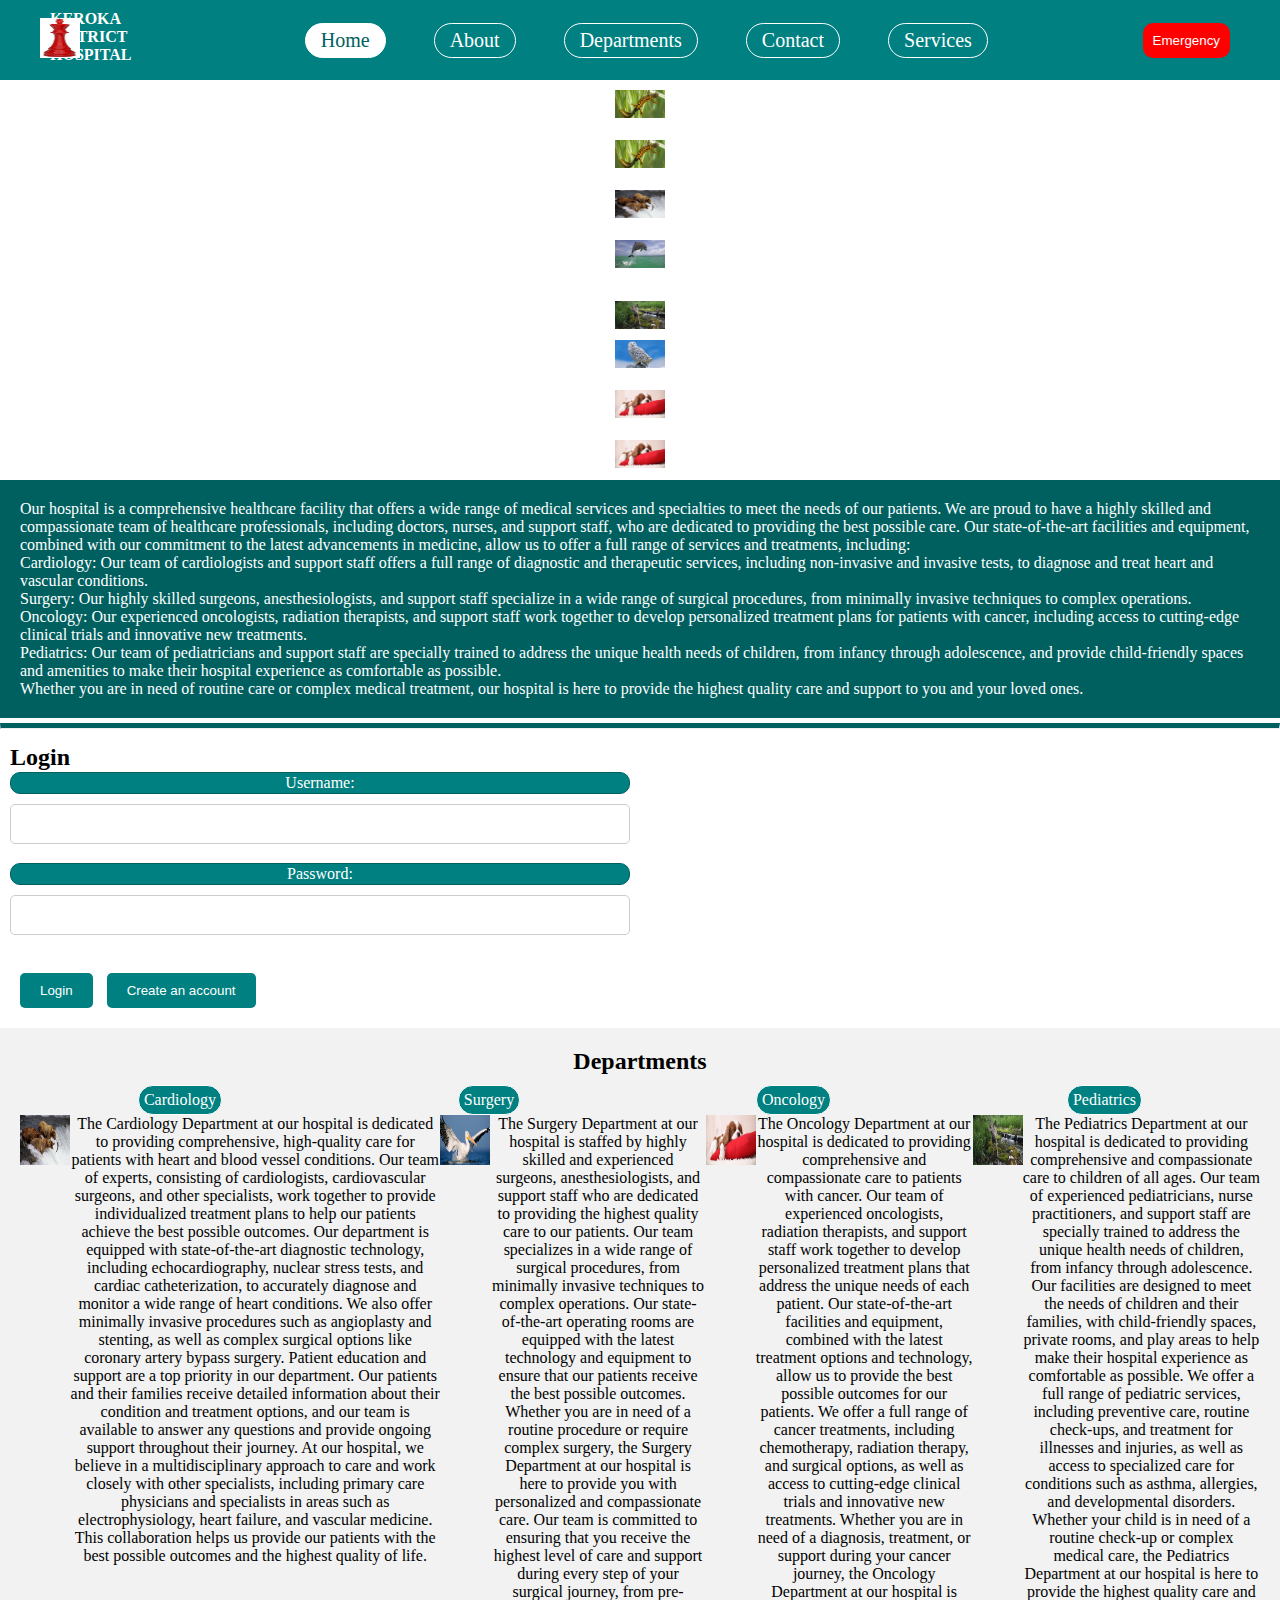
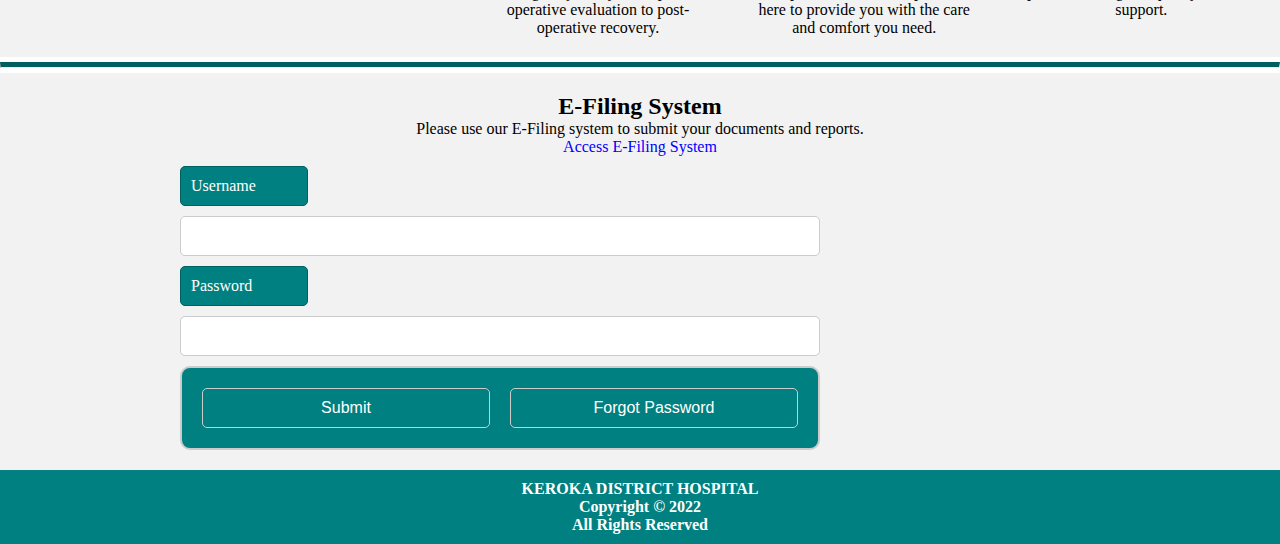
==== index.html @ ffc9dc05 "NAV CHANGES" ====
<!DOCTYPE html>
<html>
<head>
  <meta charset="utf-8">
  <link rel="preconnect" href="https://fonts.googleapis.com">
<link rel="preconnect" href="https://fonts.gstatic.com" crossorigin>
<link href="https://fonts.googleapis.com/css2?family=Josefin+Sans&display=swap" rel="stylesheet">
  
<style>
  @import url('https://fonts.googleapis.com/css2?family=Josefin+Sans&display=swap');
  </style>
  <title>keroka district hospital</title>
  <link rel="stylesheet" href="index.css">
</head>
<body>
  <header class="header">
  <div class="logo"><h1>KEROKA DISTRICT HOSPITAL</h1>
    <img class="logo" src="./images/logo.jpeg" alt="kdh logo">
  </div>
  <nav class="nav">
    <div class="hamburger">
      <div class="line"></div>
      <div class="line"></div>
      <div class="line"></div>
    </div>
    <div class="nav-bar">
      <ul >
        <li>
          <a href="#" class="active">Home</a>
        </li>
        <li>
          <a href="#">About</a></li>
        <li>
          <a href="#">Departments</a></li>
        <li>
          <a href="#">Contact</a></li>
        <li>
          <a href="#">Services</a></li>
        </ul>
    </div>
  </nav>
  <a class="emergency" href="#" ><button type="submit" >Emergency</button></a>
  </header>
  <section class="description">
    <div class="images">
      <li id="image1"><img src="./images/Animal Picture 15.jpg" alt="">
      </li>
      <li id="image2"><img src="./images/Animal Picture 15.jpg" alt="">
      <li id="image3"><img src="./images/Animal Picture 9.jpg" alt=""></li>
            
      <li id="image4"><img src="./images/Animal Picture 10.jpg" alt="">
      </li>
      <li id="image5"><img src="">
      <img src="./images/Animal Picture 11.jpg" alt="">
      </li>
      <li id="image6">      
      <img src="./images/Animal Picture 12.jpg" alt="">
     </li>
      <li id="image7">      
      <img src="./images/Animal Picture 13.jpg" alt="">
      </li>
      <li id="image8">
      <img src="./images/Animal Picture 13.jpg" alt=""></li>
    </div>
    <p class="des">
      Our hospital is a comprehensive healthcare facility that offers a wide range of medical services and specialties to meet the needs of our patients. We are proud to have a highly skilled and compassionate team of healthcare professionals, including doctors, nurses, and support staff, who are dedicated to providing the best possible care. Our state-of-the-art facilities and equipment, combined with our commitment to the latest advancements in medicine, allow us to offer a full range of services and treatments, including:<br>

      Cardiology: Our team of cardiologists and support staff offers a full range of diagnostic and therapeutic services, including non-invasive and invasive tests, to diagnose and treat heart and vascular conditions. <br>
      Surgery: Our highly skilled surgeons, anesthesiologists, and support staff specialize in a wide range of surgical procedures, from minimally invasive techniques to complex operations. <br>
      Oncology: Our experienced oncologists, radiation therapists, and support staff work together to develop personalized treatment plans for patients with cancer, including access to cutting-edge clinical trials and innovative new treatments. <br>
      Pediatrics: Our team of pediatricians and support staff are specially trained to address the unique health needs of children, from infancy through adolescence, and provide child-friendly spaces and amenities to make their hospital experience as comfortable as possible. <br>
      Whether you are in need of routine care or complex medical treatment, our hospital is here to provide the highest quality care and support to you and your loved ones.    </p>
  </section>
  <hr>
  
  <section class="login-section">
  
    <h2>Login</h2>
    <form>
      <label for="username">Username:</label>
      <input type="text" id="username" name="username">
      <br>
      <label for="password">Password:</label>
      <input type="password" id="password" name="password">
      <br>
      <input type="submit" value="Login">
    
      <button type="submit">Create an account</button> 
      <div>
        <label for="name">First Name:</label>
        <input type="text" id="Nm" name="First Name">
        <br>
        <label for="name">Last Name:</label>
        <input type="text" id="Name" name="Last Name">
        <br>
        <label for="Phone_Number">Phone Number:</label>
        <input type="number" id="" name="Phone Number">
        <br>
        <label for="email">Email:</label>
        <input type="email" id="email" name="email">
        <br>
        <label for="create_password">Password:</label>
        <input type="password" id="create-password" name="create-password">
        <br>
        <label for="confirm-password">Confirm Password:</label>
        <input type="password" id="confirm-password" name="confirm-password">
        <br>
        <input type="submit" value="Create Account">
      </div>
        </form>
  </section>
  <section class="department-section">
    <h2>Departments</h2>
    <nav class="departments">
      <a href="#">Cardiology</a>
      <a href="#">Surgery</a>
      <a href="#">Oncology</a>
      <a href="#">Pediatrics</a>
    </nav>
    <div class="des-work">
      <div class="Cardiology" id="Cardiology">
        <img src="images/Animal Picture 9.jpg" alt="">
        <p>The Cardiology Department at our hospital is dedicated to providing comprehensive, high-quality care for patients with heart and blood vessel conditions. Our team of experts, consisting of cardiologists, cardiovascular surgeons, and other specialists, work together to provide individualized treatment plans to help our patients achieve the best possible outcomes.

          Our department is equipped with state-of-the-art diagnostic technology, including echocardiography, nuclear stress tests, and cardiac catheterization, to accurately diagnose and monitor a wide range of heart conditions. We also offer minimally invasive procedures such as angioplasty and stenting, as well as complex surgical options like coronary artery bypass surgery.
          
          Patient education and support are a top priority in our department. Our patients and their families receive detailed information about their condition and treatment options, and our team is available to answer any questions and provide ongoing support throughout their journey.
          
          At our hospital, we believe in a multidisciplinary approach to care and work closely with other specialists, including primary care physicians and specialists in areas such as electrophysiology, heart failure, and vascular medicine. This collaboration helps us provide our patients with the best possible outcomes and the highest quality of life.</p>
      </div>
      
      <div class="Surgery" id="Surgery">
        <img src="images/Animal Picture 7.jpg" alt="">
        <p>The Surgery Department at our hospital is staffed by highly skilled and experienced surgeons, anesthesiologists, and support staff who are dedicated to providing the highest quality care to our patients. Our team specializes in a wide range of surgical procedures, from minimally invasive techniques to complex operations. Our state-of-the-art operating rooms are equipped with the latest technology and equipment to ensure that our patients receive the best possible outcomes. Whether you are in need of a routine procedure or require complex surgery, the Surgery Department at our hospital is here to provide you with personalized and compassionate care. Our team is committed to ensuring that you receive the highest level of care and support during every step of your surgical journey, from pre-operative evaluation to post-operative recovery.</p>
      </div>
      <div class="Oncology" id="Oncology">
        <img src="images/Animal Picture 13.jpg" alt="">
        <p>The Oncology Department at our hospital is dedicated to providing comprehensive and compassionate care to patients with cancer. Our team of experienced oncologists, radiation therapists, and support staff work together to develop personalized treatment plans that address the unique needs of each patient. Our state-of-the-art facilities and equipment, combined with the latest treatment options and technology, allow us to provide the best possible outcomes for our patients. We offer a full range of cancer treatments, including chemotherapy, radiation therapy, and surgical options, as well as access to cutting-edge clinical trials and innovative new treatments. Whether you are in need of a diagnosis, treatment, or support during your cancer journey, the Oncology Department at our hospital is here to provide you with the care and comfort you need.</p>
      </div>
      <div class="Pediatrics" id="Pediatrics">
        <img src="images/Animal Picture 11.jpg" alt="">
        <p>The Pediatrics Department at our hospital is dedicated to providing comprehensive and compassionate care to children of all ages. Our team of experienced pediatricians, nurse practitioners, and support staff are specially trained to address the unique health needs of children, from infancy through adolescence. Our facilities are designed to meet the needs of children and their families, with child-friendly spaces, private rooms, and play areas to help make their hospital experience as comfortable as possible. We offer a full range of pediatric services, including preventive care, routine check-ups, and treatment for illnesses and injuries, as well as access to specialized care for conditions such as asthma, allergies, and developmental disorders. Whether your child is in need of a routine check-up or complex medical care, the Pediatrics Department at our hospital is here to provide the highest quality care and support.</p>
      </div>
    </div>
  </section>
  <hr>
  <section class="efiling-section">
    <h2>E-Filing System</h2>
    <p>Please use our E-Filing system to submit your documents and reports.</p>
    <a href="#">Access E-Filing System</a>
    <div class="form-e-sys">
      <form action="login">
        <label for="username">Username</label>
        <input type="text" id="username" name="Username">
        <label for="Password">Password</label>
        <input type="Password" id="pass" name="password">
        <div class="btn">
          <input type="Submit" value="Submit">
          <input type="submit" value="Forgot Password">
        </div>
       </form>
    </div>
  </section>
  <footer>
    <p>KEROKA DISTRICT HOSPITAL <br> Copyright © 2022 <br> All Rights Reserved</p>
  </footer>
  <script src="index.js"></script>
</body>
</html>
---- index.css ----
*{
  margin: 0;
  padding: 0;
  box-sizing: border-box;
  list-style: none;
}
/* Global styles */
body {
  /* font-family: 'Josefin Sans', sans-serif; */
    margin: 0;
    padding: 0;
    box-sizing: border-box;
  }
  
  /* Header styles */
  .header {
    background-color: #008080;
    color: white;
    padding: 5px;
    display: flex;
    justify-content: space-between;
    align-items: center;
    width: 100%;
    height:80px;
    padding:0 100px;
  }
  .logo{
    height: 100px;
    width: 100px;
    align-items: left;
    display: flex;
    /* flex-direction: column; */
  }
  .logo img{
    position: absolute;
    top: 2vh; left: 40px;
    width: 40px;
    height: 40px;
  }

  .logo h1{
    /* font-family: Georgia, 'Times New Roman', Times, serif; */
    text-align: left;
    align-items: left;
    width: auto;
    font-size: medium;
    font-weight: bold;
    margin-top: 20px;
    position: inherit;
  }
  @media only screen and (max-width:900px){
    .logo h1{
      display: none;
    }}

  .hamburger{
    display: none;
  }
  
  /* Navigation styles */
  .nav-bar {
    background-color: #008080;
    display: flex;
    color: white;
    display: inline-block;
    justify-content:space-between;
    padding: 5px;
    width: auto;
  }
.nav-bar ul{
    list-style-type:none;
    display: inline-block;
    padding: 5px 15px;
    margin: 0 2px;
  }
  .nav-bar ul li{
    display: flex;
    list-style-type:none;
    display: inline-block;
    padding: 10px 20px;
  }
  
  .nav-bar ul li a{
    display: block;
    color: #fff;
    font-size: 20px;
    border-radius: 20px;
    padding: 5px 15px;
    transition: 0.2s;
    margin: 0 2px;
    text-decoration: none;
    border: 1px solid white;   
  }
 
 .nav-bar ul li a:hover{
  background-color: #006060;
  color: #fff;
  transform: scale(1.2);
  transition: 0.2s;
 }
 .nav-bar ul li a.active{
  color: #006060;
  background: #fff;
 }

  @media only screen and (max-width:1320px){
    .header{
      padding: 0 50px;
    }}
  @media only screen and (max-width:1100px){
    .header{
      padding: 0 30px;
    }}
  @media screen and (max-width:500px){
    .nav-bar ul{
      display: none;
    }
  .hamburger{
    display: block;
  }
}

  @media only screen and (max-width:900px){
    .hamburger{
      display: block;
    cursor: pointer;
  } 
    .hamburger .line{
      width: 30px;
      height: 3px;
      background-color: #fff;
      margin: 6px 0;
    }
    .nav-bar ul li{
      list-style-type:none;
      display: none;
      padding: 10px 20px;
    }
    .nav-bar{
      height: 100px;
      position: absolute;
      top: 80px;
      left: 0;
      right: 0;
      background:#006060 ;
      transition: 0.2s;
      width: 100vw;
    }
    .nav-bar ul{
      display: block;
      width: fit-content;
      margin: 30px auto 0 auto;
    }
  }
  
  .emergency button{
    background-color: red;
    border: none;
    color: #fff;
    border-radius: 10px;
    padding: 10px;
  }
  .emergency button:hover{
    transform: scale(1.3);
    cursor: pointer;
    text-transform: uppercase;
    font-family: Georgia, 'Times New Roman', Times, serif;
    font-weight: bold;
    margin-right: 10px;
    }
    .images li{
      display: grid;
      grid-template-columns: repeat(3,1 fr);
      /* display: flex; */
      justify-content: center;
      flex-direction: column;
      /* margin: 5px; */
      height: 50px;
      /* background-color: black; */
    }
        
    #image1 {
      width: 50px;
      height: 50px;
      /* float: left; */
      /* background-color: blue; */
    }
    
    #image2 {
      width: 50px;
      height: 50px;
      /* float: left;
      background-color: red; */
    }
    
    #image3 {
      width: 50px;
      height: 50px;
      /* float: left; */
      /* background-color: purple; */
    }
    
    #image4 {
      width: 50px;
      height: 50px;
      /* float: left; */
      /* background-color: green; */
    }
    
    #image5 {
      width: 50px;
      /* float: left; */
      /* background-color: red; */
      height: 50px;
    }
    #image6 {
      width: 50px;
      /* float: left; */
      /* background-color: red; */
      height: 50px;
    }
    #image7 {
      width: 50px;
      /* float: left; */
      /* background-color: red; */
      height: 50px;
    }
    #image8 {
      width: 50px;
      /* float: left; */
      /* background-color: red; */
      height: 50px;
    }

    .images img{
      width: 90%;
      /* align-items: flex; */
      /* flex-direction: row; */
      max-width: 20vw;
      max-height: 20vh;      
    }
    /* @media 
  (-webkit-min-device-pixel-ratio: 2), 
  (min-resolution: 192dpi) { 
  .img {
    background-image: url(examples/images/image-768.jpg);
  } */
  .description .images{
    display: grid;
    grid-template-rows: repeat 3,1 fr;
    background-size: cover;
    justify-content: center;
    flex-direction: row;
  } 
  .description img{
    display: grid;
    margin-top: 10px;
    width: 100%;
    align-items: flex;
    flex-direction: row;
    max-width: 20vw;
    max-height: 20vh;
    gap: 10px;
  }
.description .des{
    /* font-family:Georgia, 'Times New Roman', Times, serif; */
    padding: 20px;
    margin: 0;
    background-color: #006060;
    color: white;
    text-align: left;
  }
  
  /* Login section styles */
  .login-section{
    display: block;
    align-items: center;
    padding: 10px;
    width: 50%;
    background-origin: padding-box;
    /*background-color: #008080;*/
  }

  form h2 {
  margin-top: 20px;
  text-align: center;
}

form label {
  text-align: center;
  display: block;
  margin-top: 1px;
  border: 1px solid #006060;
  border-radius: 10px;
  padding: 1px;
  background-color: #008080;
  color: #fff;
}

form input[type="text"],
form input[type="email"],
form input[type="password"] {
  display: flex;
  width: 100%;
  padding: 10px;
  margin-top: 10px;
  font-size: 16px;
  border-radius: 5px;
  border: 1px solid #ccc;
}

form input[type="submit"] {
  background-color: #008080;
  color: white;
  padding: 10px 20px;
  border: none;
  border-radius: 5px;
  cursor: pointer;
  margin: 10px;
  margin-top: 20px;
}
form button{
  background-color: #008080;
  color: white;
  padding: 10px 20px;
  border: none;
  border-radius: 5px;
  cursor: pointer;
  margin-top: 20px;
}
form button:hover{
  color: white;
  background-color: #006060;
}
form div{
  display: none ;
}
form input[type="submit"]:hover {
  background-color: #006060;
}

 hr {
  margin: 5px 0;
  border-top: 5px solid #006060
}
/* Department section styles */
  .department-section {
    background-color: #f2f2f2;
    padding: 20px;
    text-align: center;
  }
  
  .department-section h2 {
    font-family: Georgia, 'Times New Roman', Times, serif;
    margin-bottom: 10px;
  }
  
  .department-section nav {
    display: flex;
    justify-content: space-around;
  }
  
  .department-section nav a {
    border: 1px solid white;
    border-radius: 20px;
    color: white;
    text-decoration: none;
    padding: 5px;
    background-color: #008080;
  }
  .department-section nav a:hover{
    color:white;
    background-color: rgba(0,8, 8, 0.6);
  }
  .department-section div {
    display: flex;
    justify-content: space-around;
    font-family: Georgia, 'Times New Roman', Times, serif;

  }
  .department-section div img{
    display: flex;
    justify-content: space-around;
    width: 50px;
    height: 50px;
    }
  
  /* E-Filing section styles */
  .efiling-section {
    background-color: #f2f2f2;
    padding: 20px;
    text-align: center;
    font-family: Georgia, 'Times New Roman', Times, serif;
  }
  
  .efiling-section a {
    color: blue;
    text-decoration: none;
  }
  .efiling-section .form-e-sys{
    align-items: center;
    width: 50vw;
    padding: 0;
    margin-left: 10em;
  }

.efiling-section .form-e-sys input{
  display: flex;
  width: 100%;
  padding: 10px;
  margin-top: 10px;
  font-size: 16px;
  border-radius: 5px;
  border: 1px solid #ccc;
}
.efiling-section .form-e-sys .btn{
  display: flex;
  width: 100%;
  padding: 10px;
  margin-top: 10px;
  font-size: 16px;
  border-radius: 10px;
  border: 2px solid #ccc;
  text-align: center;
  background-color: #008080;
  justify-content: center;
  
}

.efiling-section .form-e-sys label{
  background-color: #008080;
  color: #fff;
  align-content: center;
  display: flex;
  width: 20%;
  padding: 10px;
  margin-top: 10px;
  font-size: 16px;
  border-radius: 5px;
  border: 1px solid #006060
}
  
  /* Footer styles */
  footer {
    background-color: #008080;
    color: white;
    padding: 10px;
    text-align: center;
  }
  footer p{
    font-family: Georgia, 'Times New Roman', Times, serif;
    font-weight: bolder;
  }
  /* @media screen and (min-width: 576x){
    nav{
      display:none;
    }
    
  }
  @media screen and (min-width: 768x){
    body{

    }
    
  } */
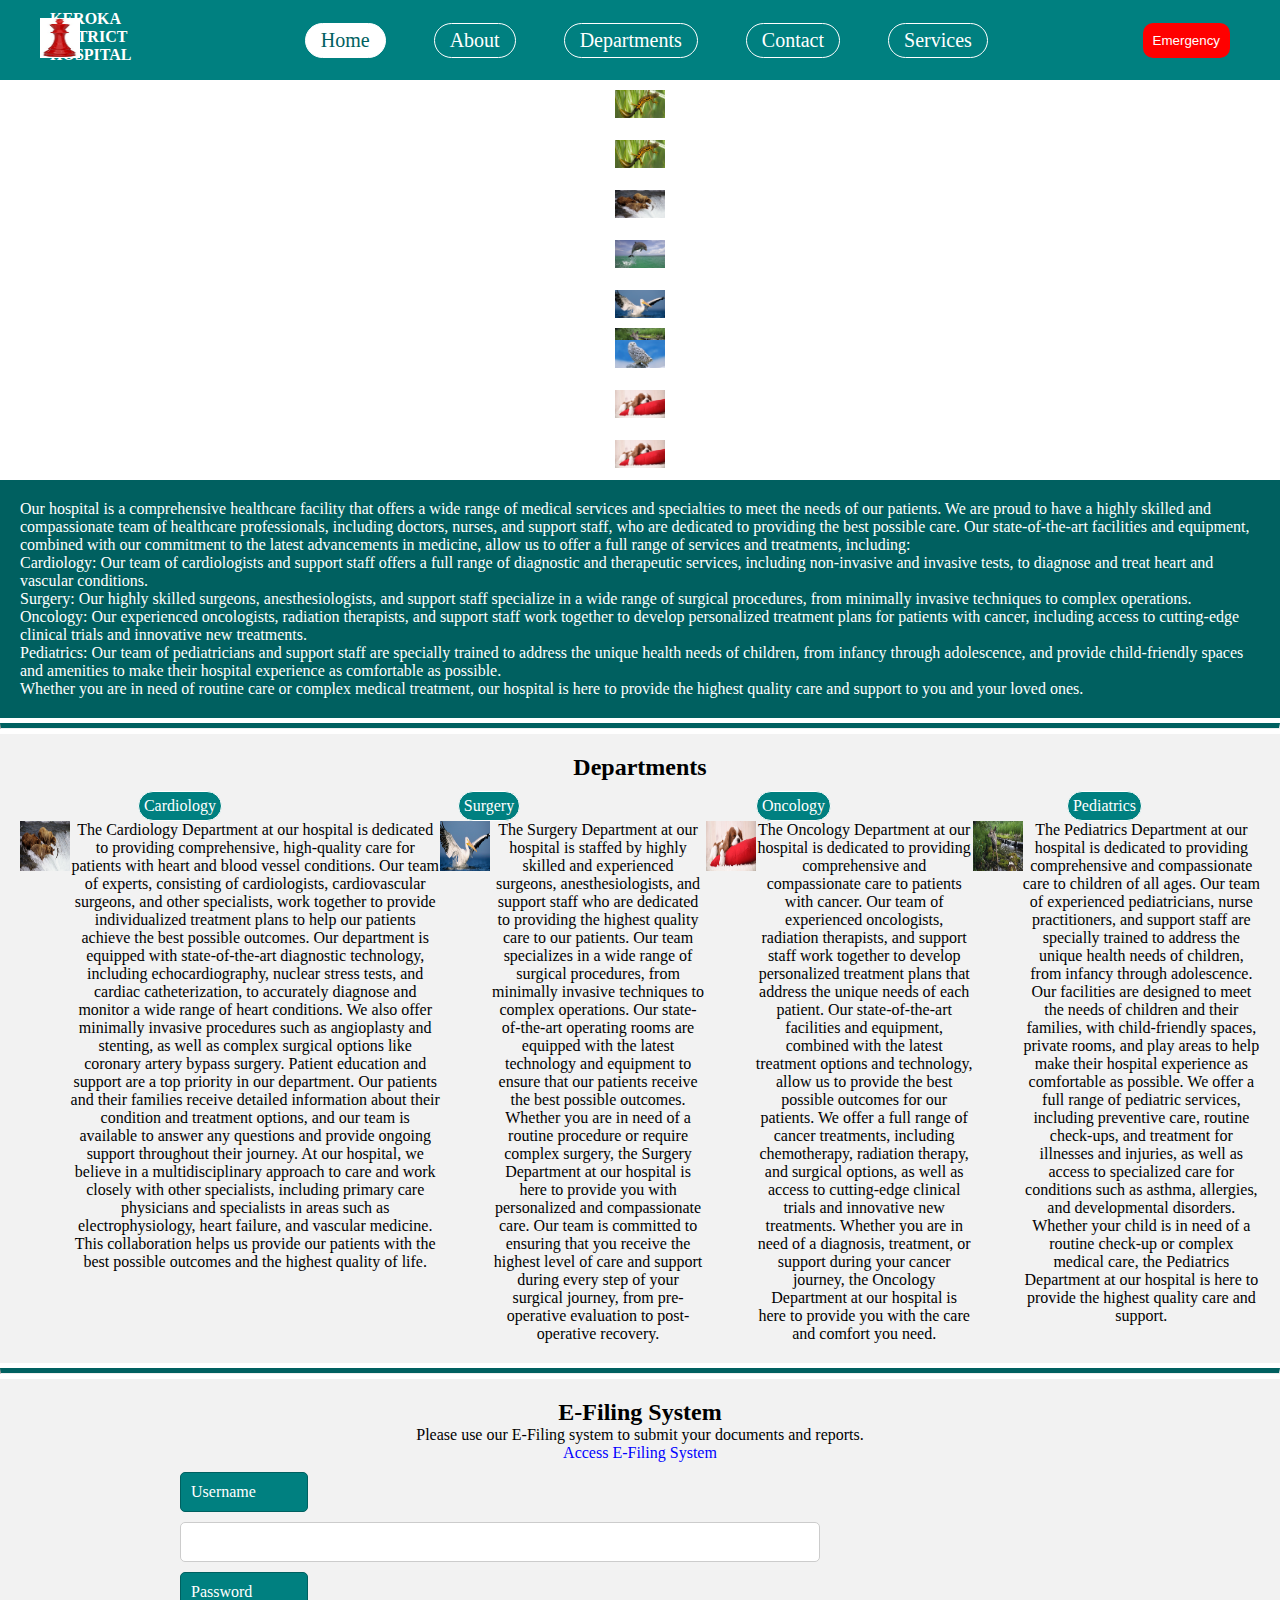
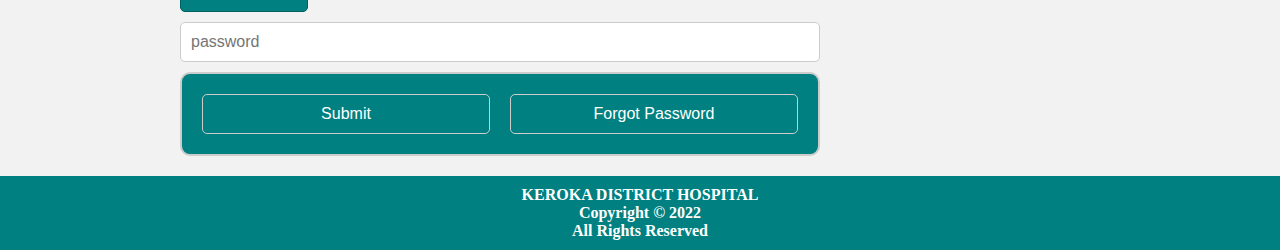
==== commit dd49a41b: "removed some sections" ====
--- a/index.html
+++ b/index.html
@@ -1,7 +1,9 @@
 <!DOCTYPE html>
-<html>
+<html lang="en">
 <head>
-  <meta charset="utf-8">
+  <meta charset="UTF-8">
+  <meta http-equiv="X-UA-Compatible" content="IE=edge">
+  <meta name="viewport" content="width=device-width, initial-scale=1.0">
   <link rel="preconnect" href="https://fonts.googleapis.com">
 <link rel="preconnect" href="https://fonts.gstatic.com" crossorigin>
 <link href="https://fonts.googleapis.com/css2?family=Josefin+Sans&display=swap" rel="stylesheet">
@@ -43,6 +45,7 @@
   </header>
   <section class="description">
     <div class="images">
+      <ul>
       <li id="image1"><img src="./images/Animal Picture 15.jpg" alt="">
       </li>
       <li id="image2"><img src="./images/Animal Picture 15.jpg" alt="">
@@ -50,7 +53,7 @@
             
       <li id="image4"><img src="./images/Animal Picture 10.jpg" alt="">
       </li>
-      <li id="image5"><img src="">
+      <li id="image5"><img src="./images/Animal Picture 7.jpg" alt="">
       <img src="./images/Animal Picture 11.jpg" alt="">
       </li>
       <li id="image6">      
@@ -61,6 +64,7 @@
       </li>
       <li id="image8">
       <img src="./images/Animal Picture 13.jpg" alt=""></li>
+      </li>
     </div>
     <p class="des">
       Our hospital is a comprehensive healthcare facility that offers a wide range of medical services and specialties to meet the needs of our patients. We are proud to have a highly skilled and compassionate team of healthcare professionals, including doctors, nurses, and support staff, who are dedicated to providing the best possible care. Our state-of-the-art facilities and equipment, combined with our commitment to the latest advancements in medicine, allow us to offer a full range of services and treatments, including:<br>
@@ -73,42 +77,6 @@
   </section>
   <hr>
   
-  <section class="login-section">
-  
-    <h2>Login</h2>
-    <form>
-      <label for="username">Username:</label>
-      <input type="text" id="username" name="username">
-      <br>
-      <label for="password">Password:</label>
-      <input type="password" id="password" name="password">
-      <br>
-      <input type="submit" value="Login">
-    
-      <button type="submit">Create an account</button> 
-      <div>
-        <label for="name">First Name:</label>
-        <input type="text" id="Nm" name="First Name">
-        <br>
-        <label for="name">Last Name:</label>
-        <input type="text" id="Name" name="Last Name">
-        <br>
-        <label for="Phone_Number">Phone Number:</label>
-        <input type="number" id="" name="Phone Number">
-        <br>
-        <label for="email">Email:</label>
-        <input type="email" id="email" name="email">
-        <br>
-        <label for="create_password">Password:</label>
-        <input type="password" id="create-password" name="create-password">
-        <br>
-        <label for="confirm-password">Confirm Password:</label>
-        <input type="password" id="confirm-password" name="confirm-password">
-        <br>
-        <input type="submit" value="Create Account">
-      </div>
-        </form>
-  </section>
   <section class="department-section">
     <h2>Departments</h2>
     <nav class="departments">
@@ -153,7 +121,7 @@
         <label for="username">Username</label>
         <input type="text" id="username" name="Username">
         <label for="Password">Password</label>
-        <input type="Password" id="pass" name="password">
+        <input type="Password" id="pass" name="password" placeholder="password">
         <div class="btn">
           <input type="Submit" value="Submit">
           <input type="submit" value="Forgot Password">
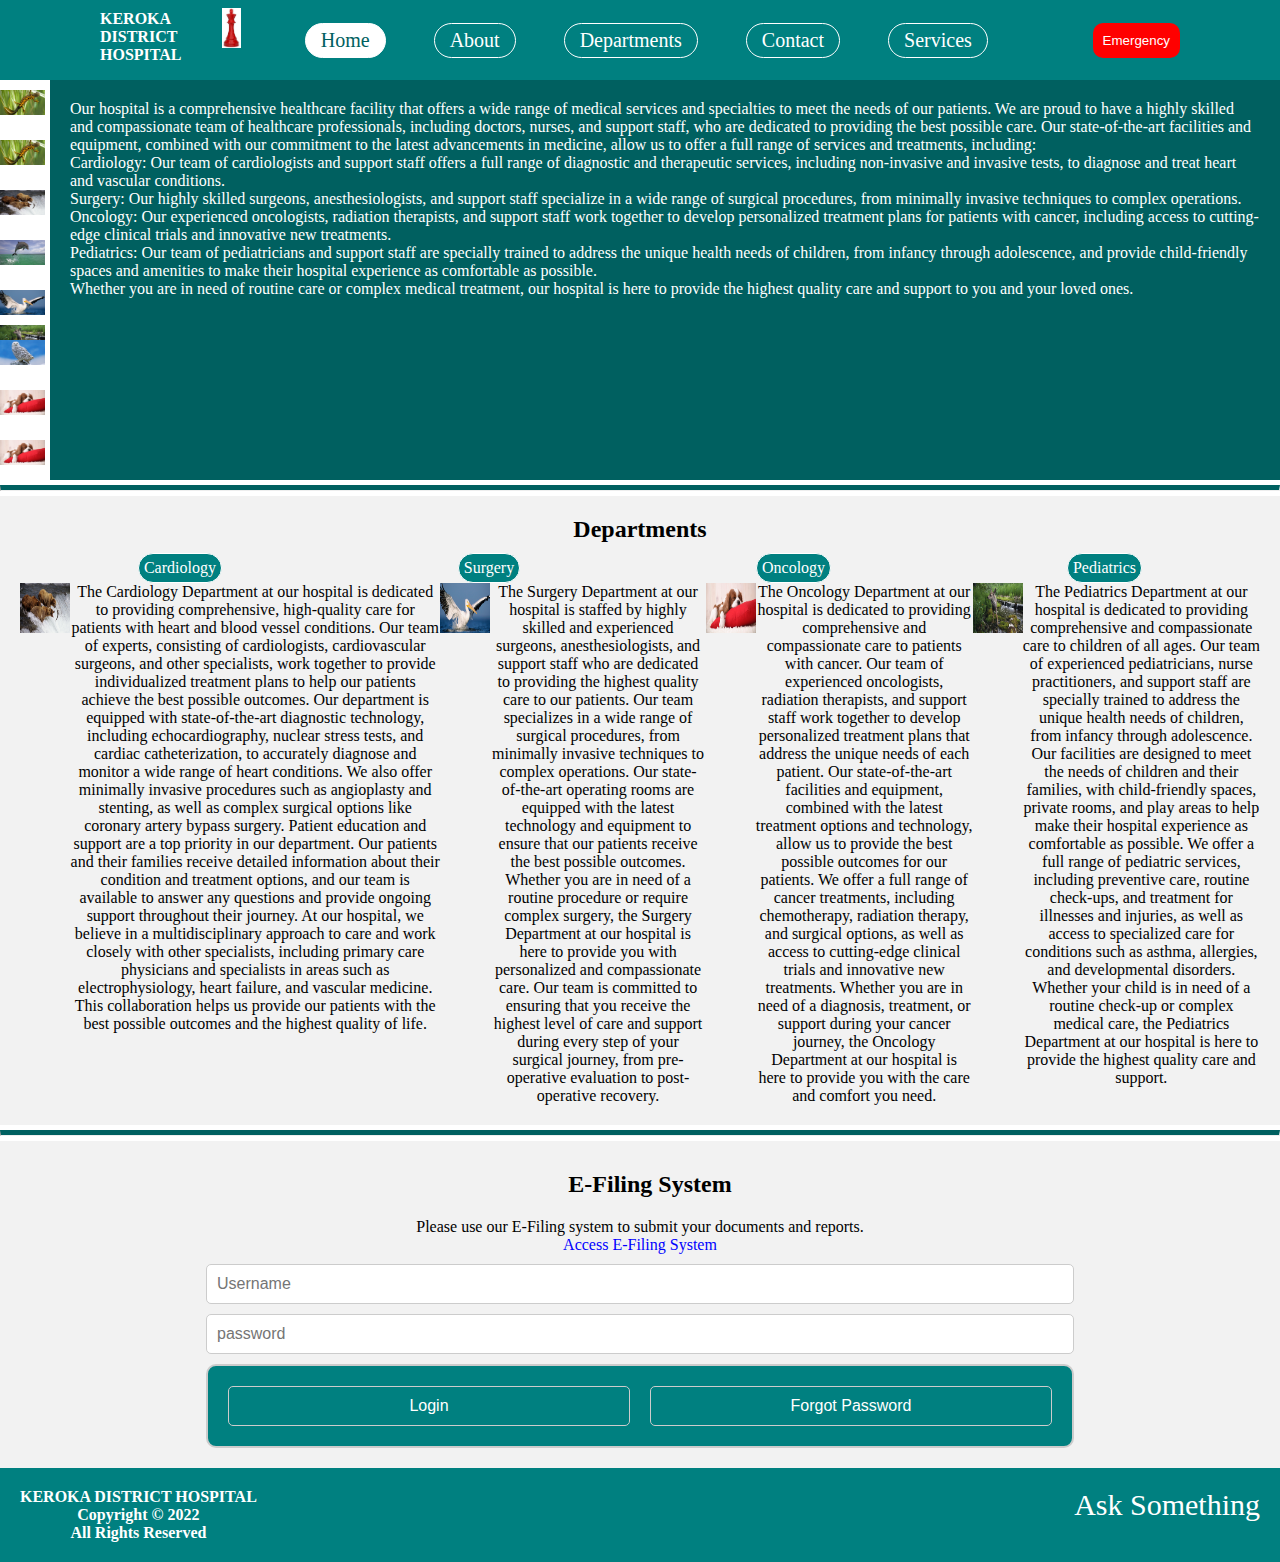
==== commit a5de9189: "redefining the structer of the web" ====
--- a/index.html
+++ b/index.html
@@ -114,16 +114,14 @@
   <hr>
   <section class="efiling-section">
     <h2>E-Filing System</h2>
-    <p>Please use our E-Filing system to submit your documents and reports.</p>
+    <p class="eds">Please use our E-Filing system to submit your documents and reports.</p>
     <a href="#">Access E-Filing System</a>
     <div class="form-e-sys">
       <form action="login">
-        <label for="username">Username</label>
-        <input type="text" id="username" name="Username">
-        <label for="Password">Password</label>
+        <input type="text" id="username" name="Username" placeholder="Username">
         <input type="Password" id="pass" name="password" placeholder="password">
         <div class="btn">
-          <input type="Submit" value="Submit">
+          <input type="Submit" value="Login">
           <input type="submit" value="Forgot Password">
         </div>
        </form>
@@ -131,6 +129,9 @@
   </section>
   <footer>
     <p>KEROKA DISTRICT HOSPITAL <br> Copyright © 2022 <br> All Rights Reserved</p>
+    <section class="chatbot">
+      <a href="./chatbot/chatbox.html">Ask Something</a>
+    </section>
   </footer>
   <script src="index.js"></script>
 </body>
--- a/index.css
+++ b/index.css
@@ -33,7 +33,7 @@
     /* flex-direction: column; */
   }
   .logo img{
-    position: absolute;
+    position: relative;
     top: 2vh; left: 40px;
     width: 40px;
     height: 40px;
@@ -49,7 +49,7 @@
     margin-top: 20px;
     position: inherit;
   }
-  @media only screen and (max-width:900px){
+  @media only screen and (max-width:600px){
     .logo h1{
       display: none;
     }}
@@ -73,12 +73,14 @@
     display: inline-block;
     padding: 5px 15px;
     margin: 0 2px;
+    justify-content: center;
   }
   .nav-bar ul li{
     display: flex;
     list-style-type:none;
     display: inline-block;
     padding: 10px 20px;
+    justify-content: center;
   }
   
   .nav-bar ul li a{
@@ -90,7 +92,7 @@
     transition: 0.2s;
     margin: 0 2px;
     text-decoration: none;
-    border: 1px solid white;   
+    border: 1px solid white;  justify-content: center;  
   }
  
  .nav-bar ul li a:hover{
@@ -104,9 +106,9 @@
   background: #fff;
  }
 
-  @media only screen and (max-width:1320px){
+  @media only screen and (max-width:600px){
     .header{
-      padding: 0 50px;
+      padding: 0 20px;
     }}
   @media only screen and (max-width:1100px){
     .header{
@@ -123,8 +125,10 @@
 
   @media only screen and (max-width:900px){
     .hamburger{
-      display: block;
+      display:block;
     cursor: pointer;
+    position: absolute;
+    right: 30%;
   } 
     .hamburger .line{
       width: 30px;
@@ -134,24 +138,30 @@
     }
     .nav-bar ul li{
       list-style-type:none;
-      display: none;
-      padding: 10px 20px;
+      display: flex;
+      flex-direction: column;
+      padding: 10px;
+      align-items: center;
+      justify-content: center;
     }
     .nav-bar{
-      height: 100px;
+      display: flex;
+      justify-content: center;
+      height: 60vhpx;
       position: absolute;
       top: 80px;
-      left: 0;
-      right: 0;
+      right: 2%;
+      align-items: center;
       background:#006060 ;
       transition: 0.2s;
-      width: 100vw;
-    }
-    .nav-bar ul{
+      width: 50vw;
+      padding: 20px;
+    }
+    /* .nav-bar ul{
       display: block;
-      width: fit-content;
+      width: 100%;
       margin: 30px auto 0 auto;
-    }
+    } */
   }
   
   .emergency button{
@@ -169,6 +179,17 @@
     font-weight: bold;
     margin-right: 10px;
     }
+    .description{
+      display: flex;
+      justify-content: center;
+    }
+    .description .des{
+      position: relative;
+      width: 100%;
+      top: 50%;
+      left: 0;
+      right: 0;
+    }
     .images li{
       display: grid;
       grid-template-columns: repeat(3,1 fr);
@@ -183,29 +204,23 @@
     #image1 {
       width: 50px;
       height: 50px;
-      /* float: left; */
-      /* background-color: blue; */
     }
     
     #image2 {
       width: 50px;
       height: 50px;
-      /* float: left;
-      background-color: red; */
     }
     
     #image3 {
       width: 50px;
       height: 50px;
-      /* float: left; */
-      /* background-color: purple; */
+  
     }
     
     #image4 {
       width: 50px;
       height: 50px;
-      /* float: left; */
-      /* background-color: green; */
+   
     }
     
     #image5 {
@@ -216,27 +231,23 @@
     }
     #image6 {
       width: 50px;
+      height: 50px;
+    }
+    #image7 {
+      width: 50px;
       /* float: left; */
       /* background-color: red; */
       height: 50px;
     }
-    #image7 {
+    #image8 {
       width: 50px;
       /* float: left; */
       /* background-color: red; */
       height: 50px;
     }
-    #image8 {
-      width: 50px;
-      /* float: left; */
-      /* background-color: red; */
-      height: 50px;
-    }
 
     .images img{
       width: 90%;
-      /* align-items: flex; */
-      /* flex-direction: row; */
       max-width: 20vw;
       max-height: 20vh;      
     }
@@ -248,19 +259,18 @@
   } */
   .description .images{
     display: grid;
-    grid-template-rows: repeat 3,1 fr;
+    grid-column: auto;
+    /* grid-template-rows: repeat 3,1 fr; */
     background-size: cover;
     justify-content: center;
-    flex-direction: row;
   } 
   .description img{
-    display: grid;
+    display: flex;
     margin-top: 10px;
-    width: 100%;
-    align-items: flex;
+    /* width: 100%; */
     flex-direction: row;
-    max-width: 20vw;
-    max-height: 20vh;
+    /* max-width: 20vw; */
+    /* max-height: 20vh; */
     gap: 10px;
   }
 .description .des{
@@ -388,25 +398,41 @@
   
   /* E-Filing section styles */
   .efiling-section {
+    display: flexbox;
+    justify-content: center;
     background-color: #f2f2f2;
     padding: 20px;
     text-align: center;
     font-family: Georgia, 'Times New Roman', Times, serif;
   }
-  
-  .efiling-section a {
+  .efiling-section h2{
+    width: 100%;
+    position: relative;
+    margin: 10px;
+  }
+  .eds{
+    width: 100%;
+    position: relative;
+    margin-top: 20px;
+  }
+  .efiling-section a{
+    width: 100%;
+    position: relative;
+    margin: 10px;
     color: blue;
     text-decoration: none;
   }
   .efiling-section .form-e-sys{
     align-items: center;
-    width: 50vw;
+    width: 70%;
     padding: 0;
-    margin-left: 10em;
+    margin: auto;
+    justify-content: center;
   }
 
 .efiling-section .form-e-sys input{
   display: flex;
+  justify-content: center;
   width: 100%;
   padding: 10px;
   margin-top: 10px;
@@ -428,39 +454,22 @@
   
 }
 
-.efiling-section .form-e-sys label{
-  background-color: #008080;
-  color: #fff;
-  align-content: center;
-  display: flex;
-  width: 20%;
-  padding: 10px;
-  margin-top: 10px;
-  font-size: 16px;
-  border-radius: 5px;
-  border: 1px solid #006060
-}
-  
   /* Footer styles */
   footer {
     background-color: #008080;
     color: white;
-    padding: 10px;
+    padding: 20px;
     text-align: center;
+    display: flex;
+    justify-content: space-between;
   }
   footer p{
     font-family: Georgia, 'Times New Roman', Times, serif;
     font-weight: bolder;
   }
-  /* @media screen and (min-width: 576x){
-    nav{
-      display:none;
-    }
-    
-  }
-  @media screen and (min-width: 768x){
-    body{
-
-    }
-    
-  } */
+footer .chatbot a{
+    text-decoration: none;
+    color: #fff;
+    font-size: 30px;
+}
+
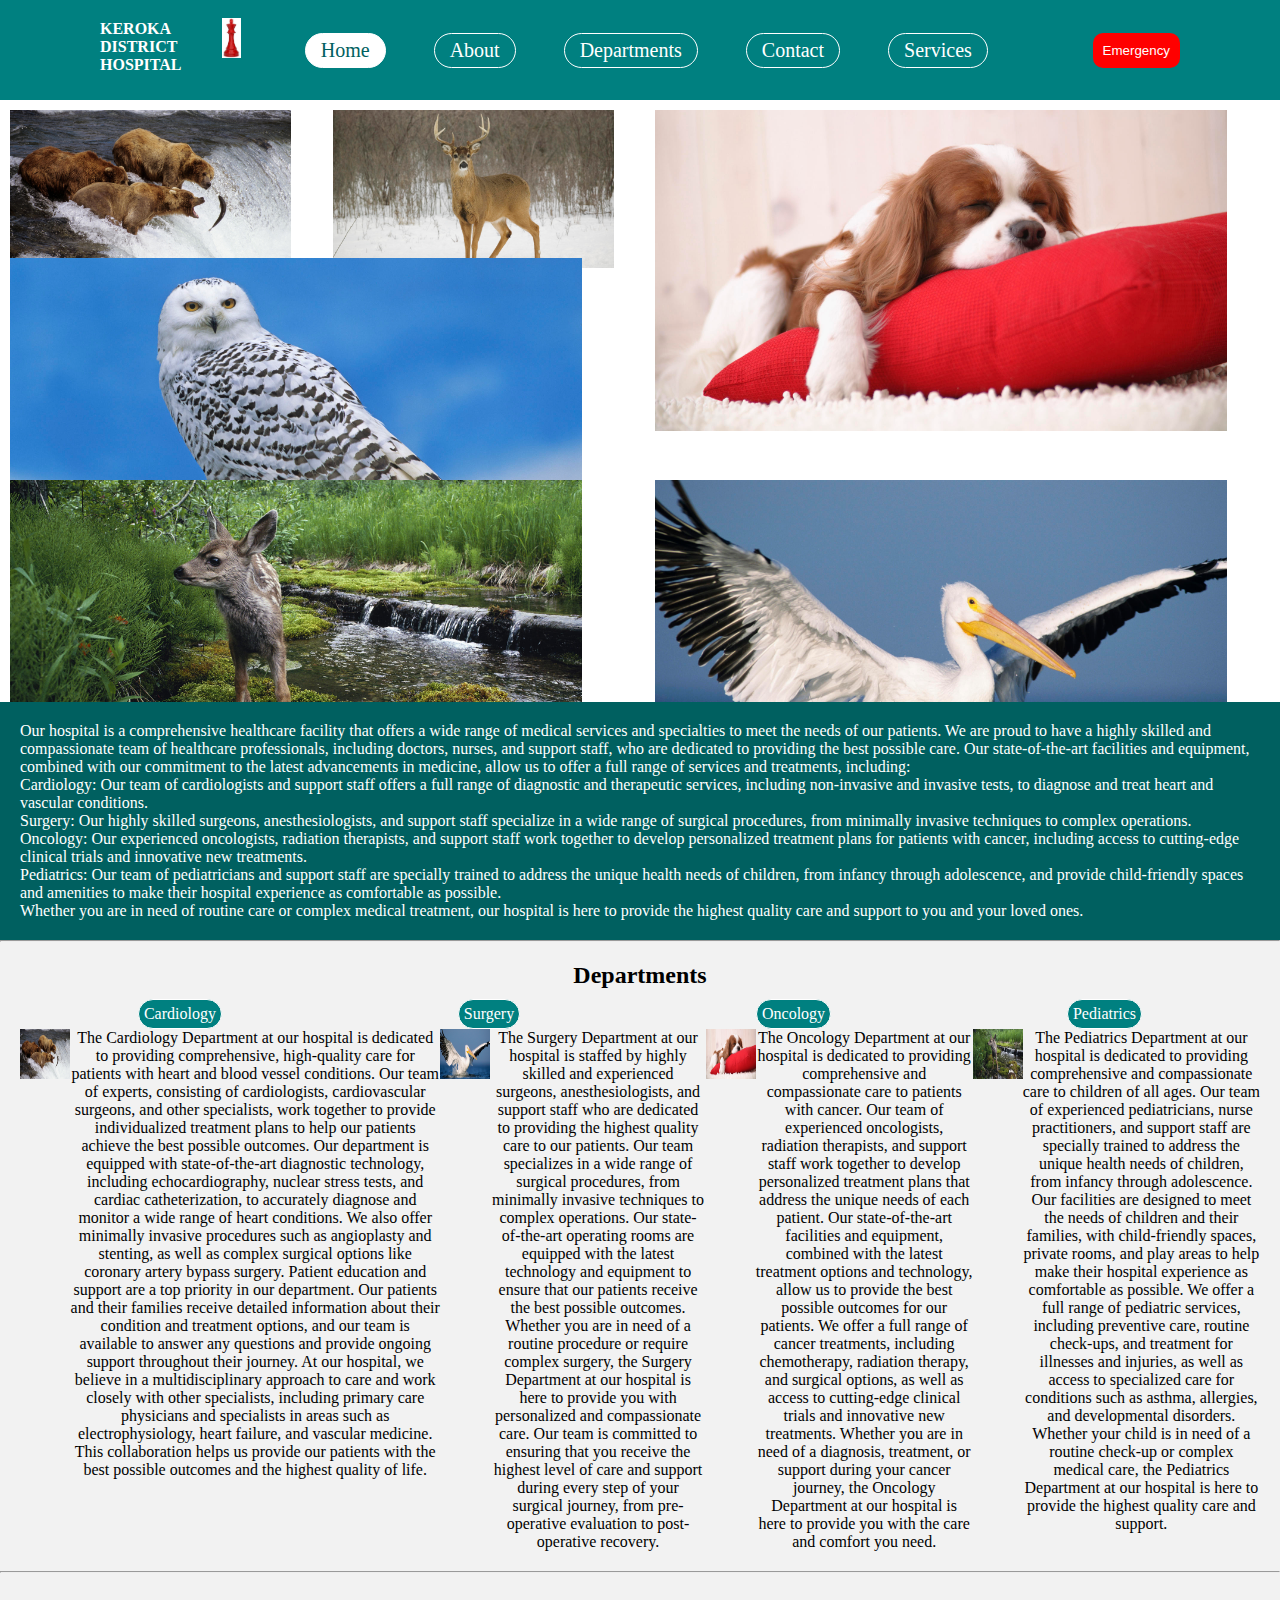
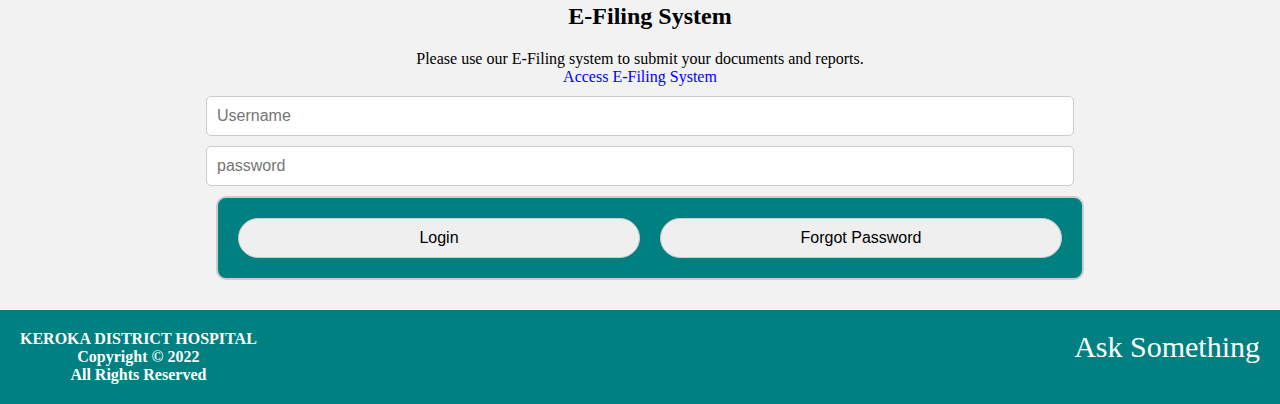
==== commit b3e46514: "images styling" ====
--- a/index.html
+++ b/index.html
@@ -19,53 +19,54 @@
   <div class="logo"><h1>KEROKA DISTRICT HOSPITAL</h1>
     <img class="logo" src="./images/logo.jpeg" alt="kdh logo">
   </div>
-  <nav class="nav">
-    <div class="hamburger">
-      <div class="line"></div>
-      <div class="line"></div>
-      <div class="line"></div>
-    </div>
-    <div class="nav-bar">
-      <ul >
-        <li>
-          <a href="#" class="active">Home</a>
-        </li>
-        <li>
-          <a href="#">About</a></li>
-        <li>
-          <a href="#">Departments</a></li>
-        <li>
-          <a href="#">Contact</a></li>
-        <li>
-          <a href="#">Services</a></li>
-        </ul>
-    </div>
-  </nav>
+      <nav class="nav">
+          <div class="hamburger">
+            <div class="line"></div>
+            <div class="line"></div>
+            <div class="line"></div>
+          </div>
+          <div class="nav-bar">
+            <ul >
+              <li>
+                <a href="#" class="active">Home</a>
+              </li>
+              <li>
+                <a href="#">About</a></li>
+              <li>
+                <a href="#">Departments</a></li>
+              <li>
+                <a href="#">Contact</a></li>
+              <li>
+                <a href="#">Services</a></li>
+              </ul>
+          </div>
+      </nav>
   <a class="emergency" href="#" ><button type="submit" >Emergency</button></a>
   </header>
   <section class="description">
     <div class="images">
-      <ul>
-      <li id="image1"><img src="./images/Animal Picture 15.jpg" alt="">
-      </li>
-      <li id="image2"><img src="./images/Animal Picture 15.jpg" alt="">
-      <li id="image3"><img src="./images/Animal Picture 9.jpg" alt=""></li>
-            
-      <li id="image4"><img src="./images/Animal Picture 10.jpg" alt="">
-      </li>
-      <li id="image5"><img src="./images/Animal Picture 7.jpg" alt="">
-      <img src="./images/Animal Picture 11.jpg" alt="">
-      </li>
-      <li id="image6">      
-      <img src="./images/Animal Picture 12.jpg" alt="">
-     </li>
-      <li id="image7">      
-      <img src="./images/Animal Picture 13.jpg" alt="">
-      </li>
-      <li id="image8">
-      <img src="./images/Animal Picture 13.jpg" alt=""></li>
-      </li>
-    </div>
+            <figure id="image1">
+              <img src="./images/Animal Picture 9.jpg" alt="Gallery image 1" class="gallery__img">
+            </figure>
+            <figure id="image2">
+                <img src="./images/Animal Picture 14.jpg" alt="Gallery image 2" class="">
+            </figure>
+            <figure id="image3">
+                <img src="./images/Animal Picture 13.jpg" alt="Gallery image 3" class="gallery__img">
+            </figure>
+            <figure id="image4">
+                <img src="./images/Animal Picture 12.jpg" alt="" class="">
+            </figure>
+            <figure id="image5">
+                <img src="./images/Animal Picture 11.jpg" alt="" class="">
+            </figure>
+            <figure id="image6">
+                <img src="./images/Animal Picture 10.jpg" alt="" class="">
+            </figure>
+            <figure id="image7">
+                <img src="./images/Animal Picture 7.jpg" alt="" class="">
+            </figure>
+       </div>
     <p class="des">
       Our hospital is a comprehensive healthcare facility that offers a wide range of medical services and specialties to meet the needs of our patients. We are proud to have a highly skilled and compassionate team of healthcare professionals, including doctors, nurses, and support staff, who are dedicated to providing the best possible care. Our state-of-the-art facilities and equipment, combined with our commitment to the latest advancements in medicine, allow us to offer a full range of services and treatments, including:<br>
 
--- a/index.css
+++ b/index.css
@@ -22,7 +22,7 @@
     justify-content: space-between;
     align-items: center;
     width: 100%;
-    height:80px;
+    /* height:80px; */
     padding:0 100px;
   }
   .logo{
@@ -146,6 +146,7 @@
     }
     .nav-bar{
       display: flex;
+      display: none;
       justify-content: center;
       height: 60vhpx;
       position: absolute;
@@ -172,16 +173,15 @@
     padding: 10px;
   }
   .emergency button:hover{
-    transform: scale(1.3);
+    transform: scale(1.2);
     cursor: pointer;
-    text-transform: uppercase;
-    font-family: Georgia, 'Times New Roman', Times, serif;
     font-weight: bold;
     margin-right: 10px;
     }
     .description{
       display: flex;
       justify-content: center;
+      flex-direction: column;
     }
     .description .des{
       position: relative;
@@ -190,66 +190,68 @@
       left: 0;
       right: 0;
     }
-    .images li{
+    .images{
       display: grid;
-      grid-template-columns: repeat(3,1 fr);
-      /* display: flex; */
-      justify-content: center;
-      flex-direction: column;
-      /* margin: 5px; */
-      height: 50px;
-      /* background-color: black; */
-    }
+      grid-template-columns: repeat(8, 1fr);
+      grid-template-rows: repeat(8, 5vw);
+      grid-gap: 10px;
+      width:100%;
+      margin: 10px;
+  }
         
     #image1 {
-      width: 50px;
-      height: 50px;
+      grid-column-start: 1;
+      grid-column-end: 3;
+      grid-row-start: 1;
+      grid-row-end: 3;
     }
     
     #image2 {
-      width: 50px;
-      height: 50px;
-    }
+      grid-column-start: 3;
+      grid-column-end: 5;
+      grid-row-start: 1;
+      grid-row-end: 3;
+    } 
     
     #image3 {
-      width: 50px;
-      height: 50px;
-  
+      grid-column-start: 5;
+      grid-column-end: 9;
+      grid-row-start: 1;
+      grid-row-end: 6;  
     }
     
     #image4 {
-      width: 50px;
-      height: 50px;
-   
+      grid-column-start: 1;
+      grid-column-end: 5;
+      grid-row-start: 3;
+      grid-row-end: 6;   
     }
     
     #image5 {
-      width: 50px;
-      /* float: left; */
-      /* background-color: red; */
-      height: 50px;
-    }
+      grid-column-start: 1;
+      grid-column-end: 5;
+      grid-row-start: 6;
+      grid-row-end: 9;
+  }
+  
     #image6 {
-      width: 50px;
-      height: 50px;
+      grid-column-start: 5;
+      grid-column-end: 9;
+      grid-row-start: 6;
+      grid-row-end: 9;
     }
     #image7 {
-      width: 50px;
-      /* float: left; */
-      /* background-color: red; */
-      height: 50px;
+      grid-column: 5 / span 4; 
+      grid-row: 6 / span 3;
     }
     #image8 {
       width: 50px;
-      /* float: left; */
-      /* background-color: red; */
+      float: left;
       height: 50px;
     }
 
     .images img{
-      width: 90%;
-      max-width: 20vw;
-      max-height: 20vh;      
+      width: 90%;   
     }
     /* @media 
   (-webkit-min-device-pixel-ratio: 2), 
@@ -259,22 +261,12 @@
   } */
   .description .images{
     display: grid;
-    grid-column: auto;
-    /* grid-template-rows: repeat 3,1 fr; */
-    background-size: cover;
+    grid-template-rows: repeat 3,1 fr;
+    /* background-size: cover; */
     justify-content: center;
   } 
-  .description img{
-    display: flex;
-    margin-top: 10px;
-    /* width: 100%; */
-    flex-direction: row;
-    /* max-width: 20vw; */
-    /* max-height: 20vh; */
-    gap: 10px;
-  }
+
 .description .des{
-    /* font-family:Georgia, 'Times New Roman', Times, serif; */
     padding: 20px;
     margin: 0;
     background-color: #006060;
@@ -282,78 +274,6 @@
     text-align: left;
   }
   
-  /* Login section styles */
-  .login-section{
-    display: block;
-    align-items: center;
-    padding: 10px;
-    width: 50%;
-    background-origin: padding-box;
-    /*background-color: #008080;*/
-  }
-
-  form h2 {
-  margin-top: 20px;
-  text-align: center;
-}
-
-form label {
-  text-align: center;
-  display: block;
-  margin-top: 1px;
-  border: 1px solid #006060;
-  border-radius: 10px;
-  padding: 1px;
-  background-color: #008080;
-  color: #fff;
-}
-
-form input[type="text"],
-form input[type="email"],
-form input[type="password"] {
-  display: flex;
-  width: 100%;
-  padding: 10px;
-  margin-top: 10px;
-  font-size: 16px;
-  border-radius: 5px;
-  border: 1px solid #ccc;
-}
-
-form input[type="submit"] {
-  background-color: #008080;
-  color: white;
-  padding: 10px 20px;
-  border: none;
-  border-radius: 5px;
-  cursor: pointer;
-  margin: 10px;
-  margin-top: 20px;
-}
-form button{
-  background-color: #008080;
-  color: white;
-  padding: 10px 20px;
-  border: none;
-  border-radius: 5px;
-  cursor: pointer;
-  margin-top: 20px;
-}
-form button:hover{
-  color: white;
-  background-color: #006060;
-}
-form div{
-  display: none ;
-}
-form input[type="submit"]:hover {
-  background-color: #006060;
-}
-
- hr {
-  margin: 5px 0;
-  border-top: 5px solid #006060
-}
 /* Department section styles */
   .department-section {
     background-color: #f2f2f2;
@@ -362,7 +282,7 @@
   }
   
   .department-section h2 {
-    font-family: Georgia, 'Times New Roman', Times, serif;
+    font-family:'Times New Roman', Times, serif;
     margin-bottom: 10px;
   }
   
@@ -444,7 +364,7 @@
   display: flex;
   width: 100%;
   padding: 10px;
-  margin-top: 10px;
+  margin: 10px;
   font-size: 16px;
   border-radius: 10px;
   border: 2px solid #ccc;
@@ -453,6 +373,14 @@
   justify-content: center;
   
 }
+.efiling-section .form-e-sys .btn input{
+  margin: 10px;
+  border-radius: 20px;
+}
+.efiling-section .form-e-sys .btn input:hover{
+  background-color: #006060;
+  color: #fff;
+}
 
   /* Footer styles */
   footer {
@@ -464,12 +392,17 @@
     justify-content: space-between;
   }
   footer p{
-    font-family: Georgia, 'Times New Roman', Times, serif;
     font-weight: bolder;
   }
 footer .chatbot a{
     text-decoration: none;
     color: #fff;
     font-size: 30px;
-}
-
+    margin: auto;
+}
+footer .chatbot a:hover{
+  border: 1px solid #fff;
+  border-radius: 30px;
+  padding: 10px;
+}
+
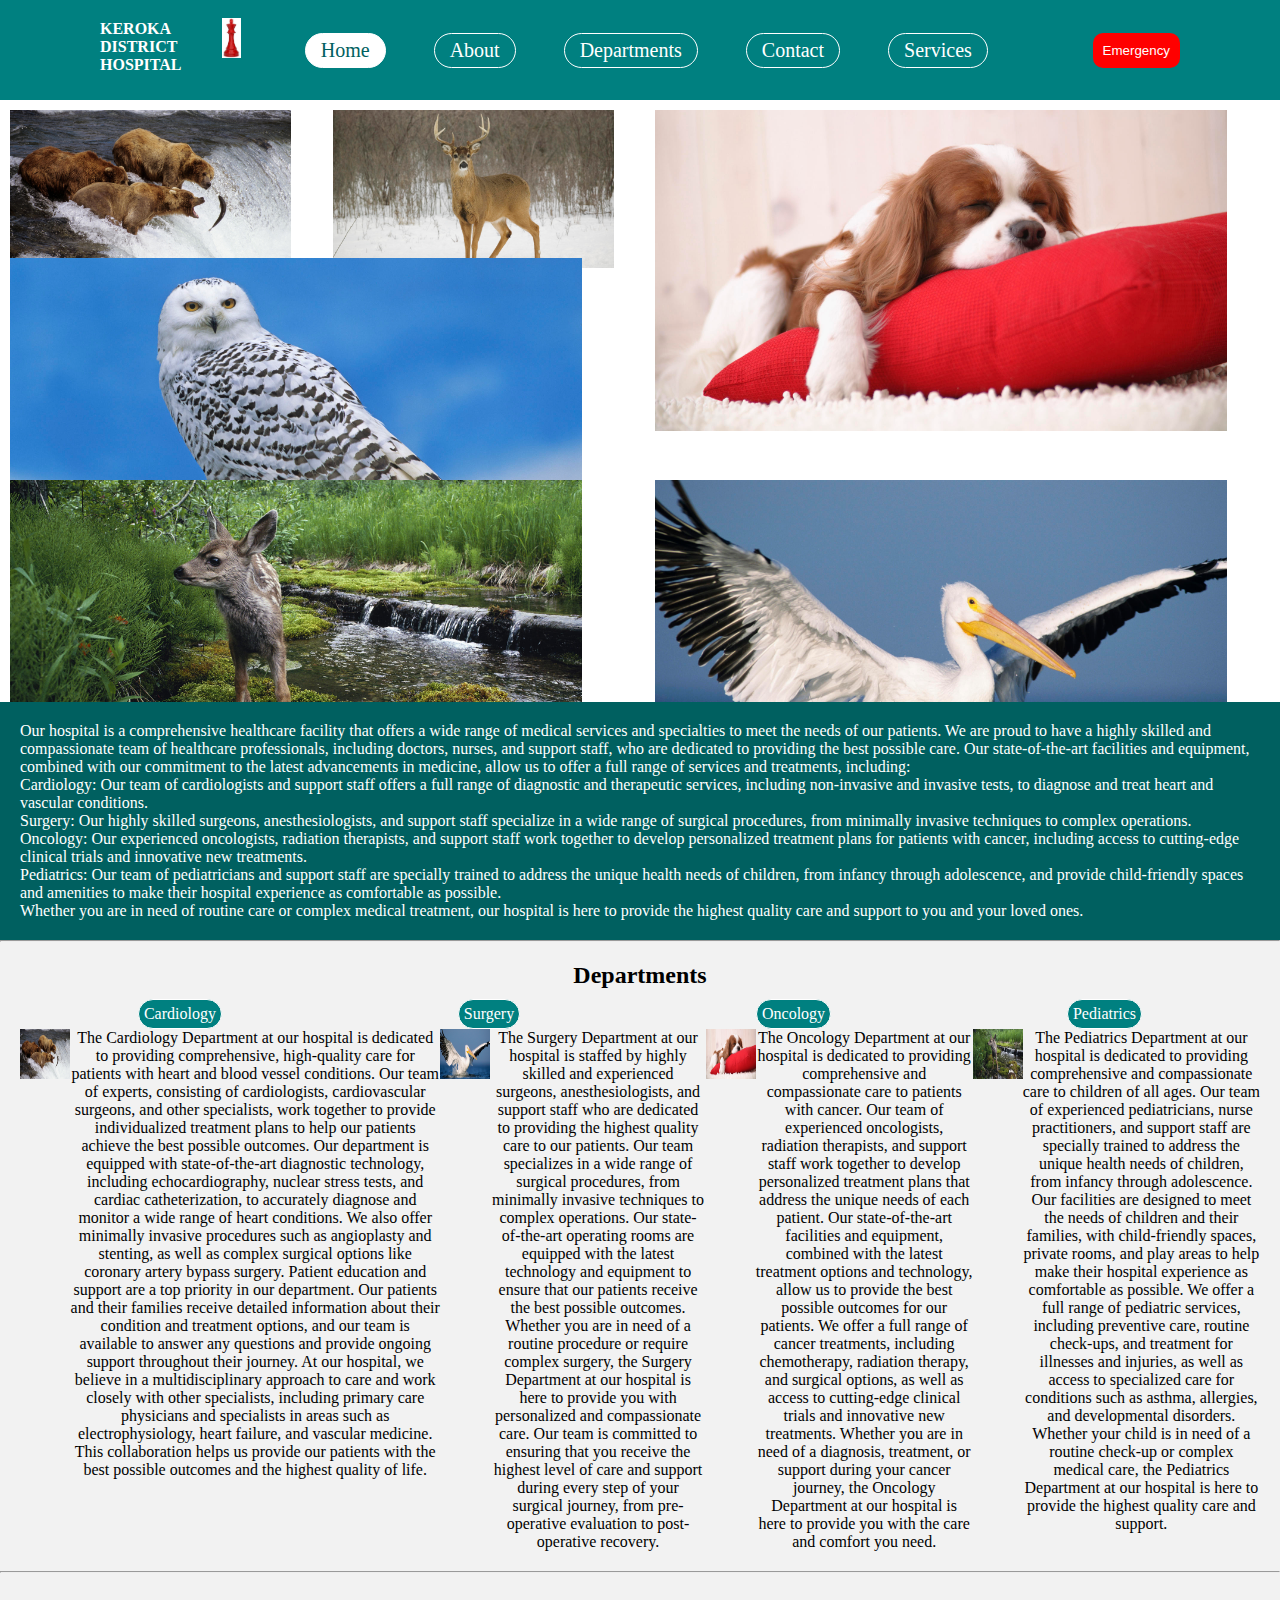
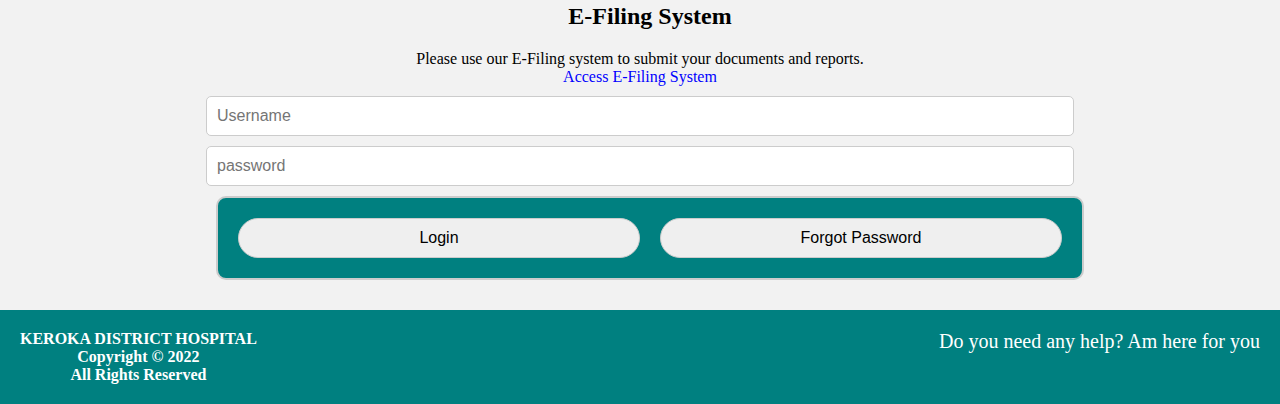
==== commit 89aac281: "redefined scaling" ====
--- a/index.html
+++ b/index.html
@@ -131,7 +131,7 @@
   <footer>
     <p>KEROKA DISTRICT HOSPITAL <br> Copyright © 2022 <br> All Rights Reserved</p>
     <section class="chatbot">
-      <a href="./chatbot/chatbox.html">Ask Something</a>
+      <a href="./chatbot/chatbox.html">Do you need any help? Am here for you</a>
     </section>
   </footer>
   <script src="index.js"></script>
--- a/index.css
+++ b/index.css
@@ -123,7 +123,7 @@
   }
 }
 
-  @media only screen and (max-width:900px){
+  @media only screen and (max-width:600px){
     .hamburger{
       display:block;
     cursor: pointer;
@@ -397,7 +397,7 @@
 footer .chatbot a{
     text-decoration: none;
     color: #fff;
-    font-size: 30px;
+    font-size: 20px;
     margin: auto;
 }
 footer .chatbot a:hover{
@@ -405,4 +405,12 @@
   border-radius: 30px;
   padding: 10px;
 }
-
+@media screen and (max-width:600px){
+  footer .chatbot a{
+    text-decoration: none;
+    color: #fff;
+    font-size: 16px;
+    margin: auto;
+    transition: 0.5s;}
+}
+
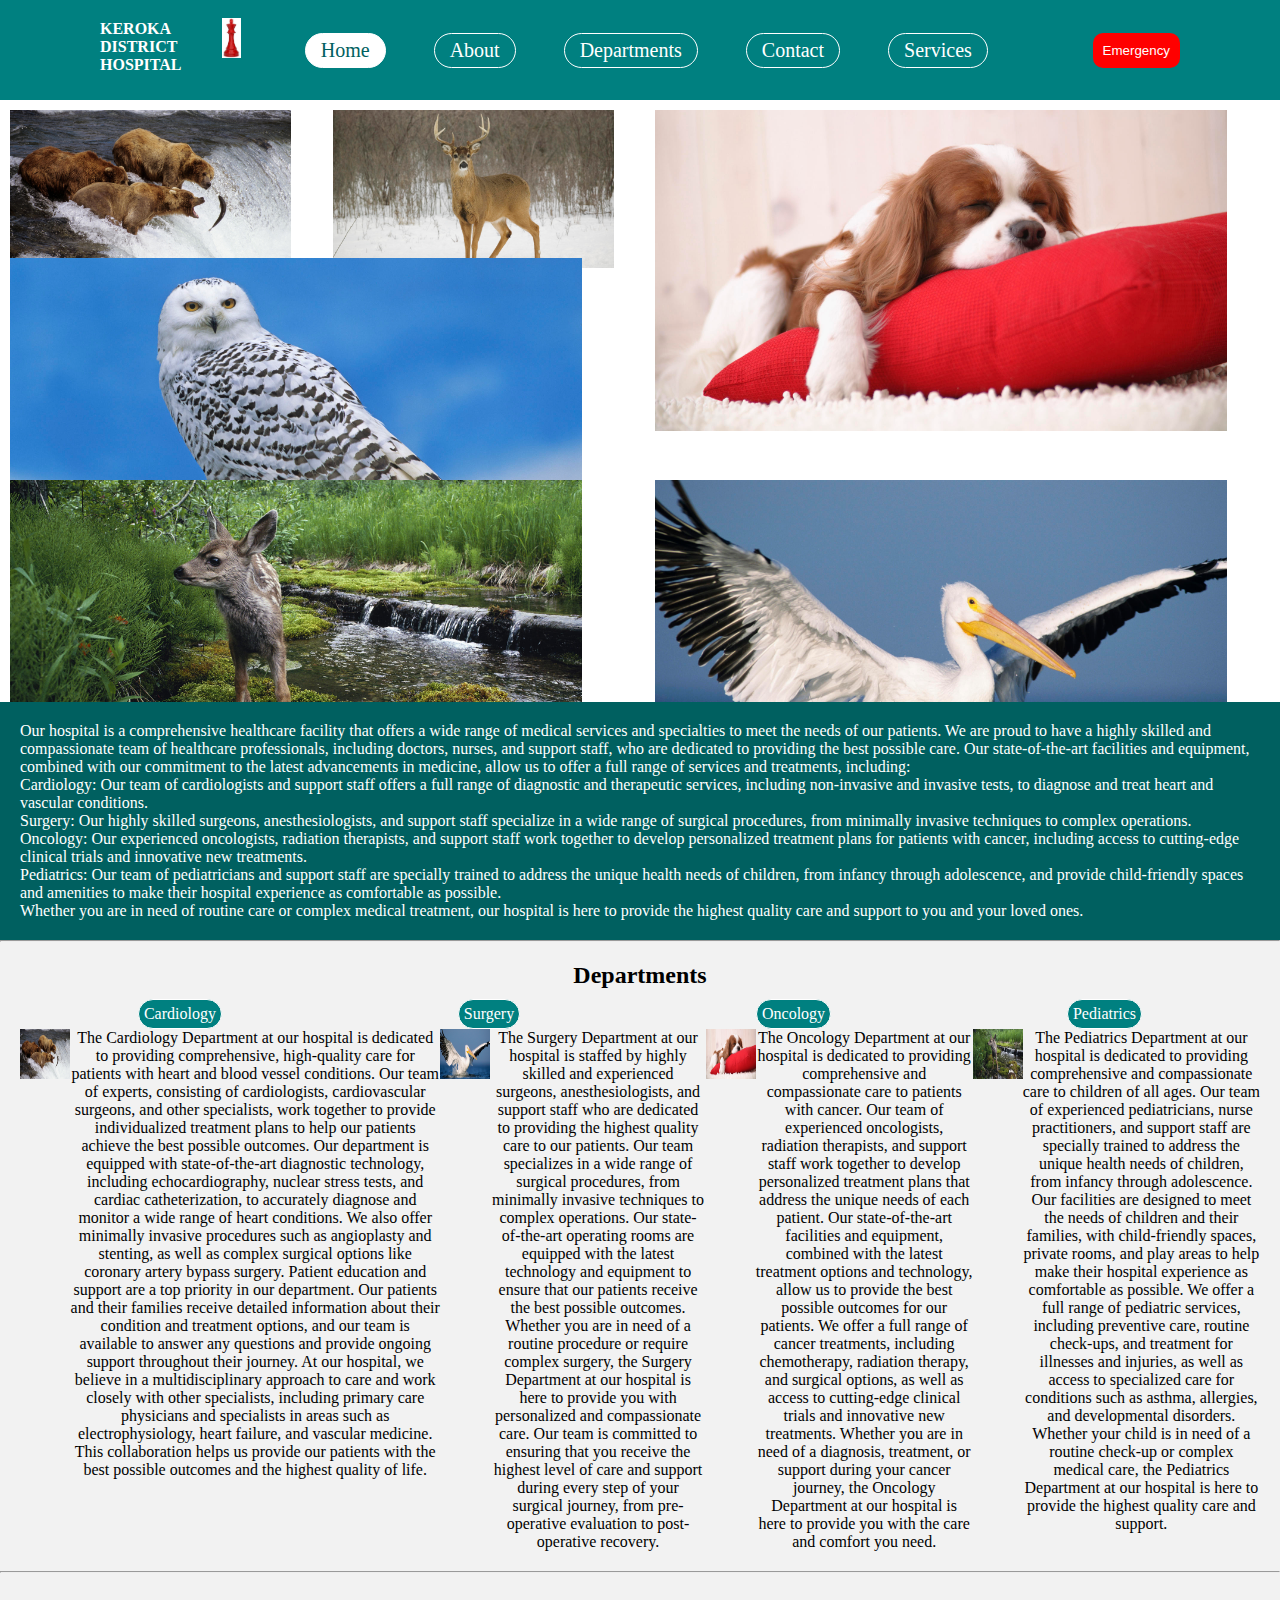
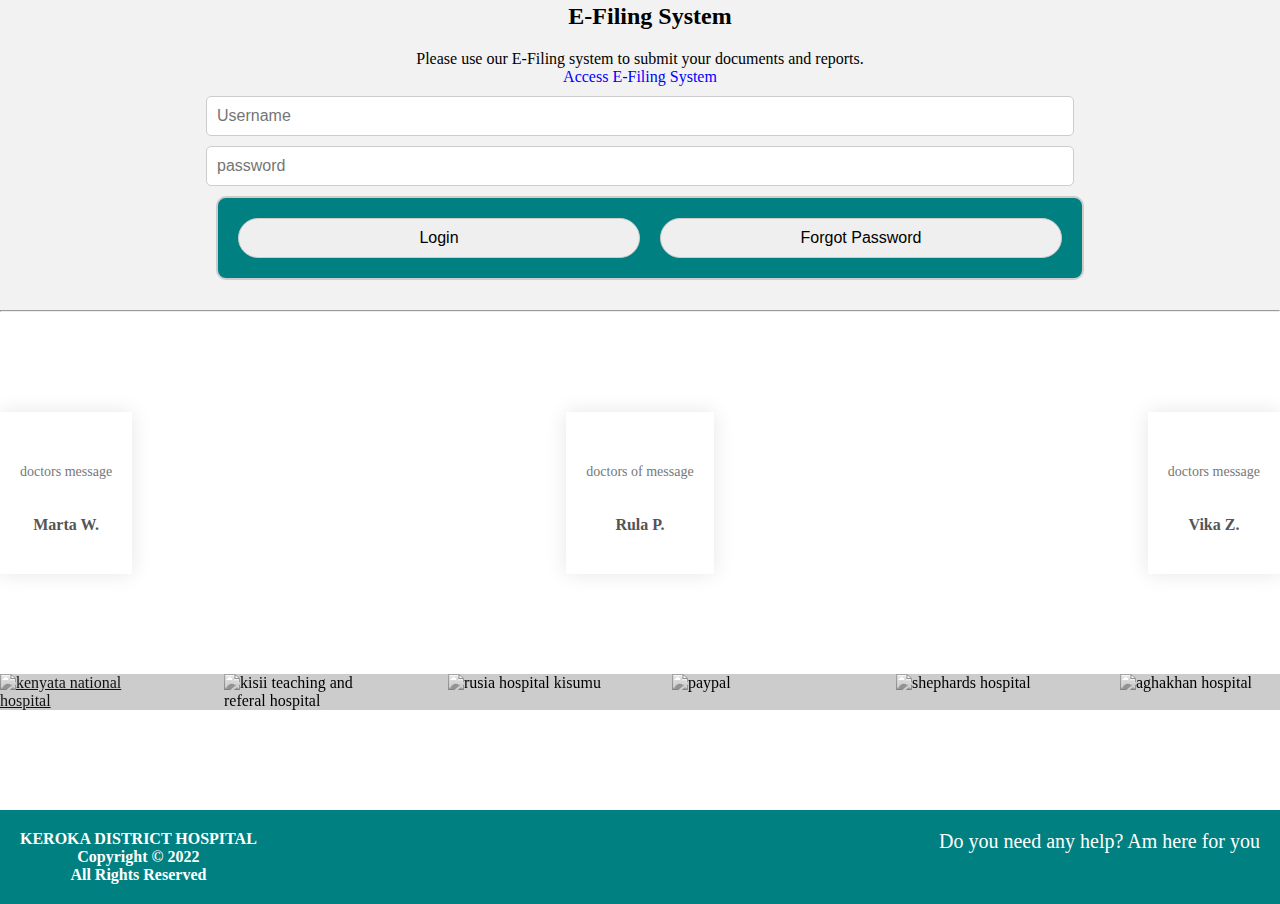
==== commit 371bae6b: "addition of testimonials" ====
--- a/index.html
+++ b/index.html
@@ -128,6 +128,92 @@
        </form>
     </div>
   </section>
+  <hr>
+  <section>
+     <!-- Testimonial -->
+  <div class="testimonial">
+    <div class="small-container">
+      <div class="row">
+        <div class="col-3">
+          <i class="fas fa-quote-left"></i>
+          <p>
+          doctors message
+          </p>
+          <div class="rating">
+            <i class="fas fa-star"></i>
+            <i class="fas fa-star"></i>
+            <i class="far fa-star"></i>
+            <i class="far fa-star"></i>
+            <i class="far fa-star"></i>
+          </div>
+          <img src="https://i.ibb.co/zfXD2Tx/user-1.png" alt="" />
+          <h3>Marta W.</h3>
+        </div>
+
+        <div class="col-3">
+          <i class="fas fa-quote-left"></i>
+          <p>
+            doctors of message
+          </p>
+          <div class="rating">
+            <i class="fas fa-star"></i>
+            <i class="fas fa-star"></i>
+            <i class="far fa-star"></i>
+            <i class="far fa-star"></i>
+            <i class="far fa-star"></i>
+          </div>
+          <img src="https://i.ibb.co/FVyK1KM/user-2.png" alt="" />
+          <h3>Rula P.</h3>
+        </div>
+
+        <div class="col-3">
+          <i class="fas fa-quote-left"></i>
+          <p>
+            doctors message
+          </p>
+          <div class="rating">
+            <i class="fas fa-star"></i>
+            <i class="fas fa-star"></i>
+            <i class="far fa-star"></i>
+            <i class="far fa-star"></i>
+            <i class="far fa-star"></i>
+          </div>
+          <img src="https://i.ibb.co/jZ3tQqK/user-3.png" alt="" />
+          <h3>Vika Z.</h3>
+        </div>
+      </div>
+    </div>
+  </div>
+  <!-- brands -->
+  <div class="brands">
+    <div class="small-container">
+      <div class="row">
+        <div class="col-5">
+          <a href="https://knh.or.ke/"> <img src="https://knh.or.ke/wp-content/uploads/2023/03/transparent_logo.png" alt="kenyata national hospital" /></a>
+        </div>
+
+        <div class="col-5">
+          <img src="https://i.ibb.co/vjrRZFM/logo-oppo.png" alt="kisii teaching and referal hospital" />
+        </div>
+
+        <div class="col-5">
+          <img src="https://i.ibb.co/3zs234S/logo-coca-cola.png" alt="rusia hospital kisumu" />
+        </div>
+
+        <div class="col-5">
+          <img src="https://i.ibb.co/7Wt343W/logo-paypal.png" alt="paypal" />
+        </div>
+        <div class="col-5">
+          <img src="https://i.ibb.co/7Wt343W/logo-paypal.png" alt="shephards hospital" />
+        </div>
+
+        <div class="col-5">
+          <img src="https://i.ibb.co/GVSNwJD/logo-philips.png" alt="aghakhan hospital" />
+        </div>
+      </div>
+    </div>
+  </div>
+  </section>
   <footer>
     <p>KEROKA DISTRICT HOSPITAL <br> Copyright © 2022 <br> All Rights Reserved</p>
     <section class="chatbot">
--- a/index.css
+++ b/index.css
@@ -381,6 +381,71 @@
   background-color: #006060;
   color: #fff;
 }
+/* testimonial */
+  
+.testimonial {
+	padding-top: 100px;
+  }
+  
+  .testimonial .col-3 {
+	text-align: center;
+	padding: 40px 20px;
+	box-shadow: 0 0 20px 0px rgba(0, 0, 0, 0.1);
+	cursor: pointer;
+	transition: transform 0.5s;
+  }
+  
+  .testimonial .col-3 img {
+	width: 100px;
+	margin-top: 20px;
+	border-radius: 50%;
+  }
+  
+  .testimonial .col-3:hover {
+	transform: translateY(-10px);
+  }
+  
+  .fa-quote-left {
+	font-size: 34px;
+	color: #ff523b;
+  }
+  
+  .col-3 p {
+	font-size: 14px;
+	margin: 12px 0;
+	color: #777777;
+  }
+  
+  .testimonial .col-3 h3 {
+	font-weight: 600;
+	color: #555;
+	font-size: 16px;
+  }
+  
+  .brands {
+	margin: 100px auto;
+  background-color: #ccc;
+  }
+  .row{
+    display: flex;
+    justify-content: space-between;
+  }
+  
+  .col-5 {
+	width: 160px;
+  }
+  
+  .col-5 img {
+	width: 100%;
+	cursor: pointer;
+	filter: grayscale(100%);
+  }
+  
+  .col-5 img:hover {
+	width: 100%;
+	cursor: pointer;
+	filter: grayscale(0);
+  }
 
   /* Footer styles */
   footer {
@@ -413,4 +478,13 @@
     margin: auto;
     transition: 0.5s;}
 }
-
+@media only screen and (max-width: 600px) {
+	.row {
+	  text-align: center;
+	}
+	.col-2,
+	.col-3,
+	.col-4 {
+	  flex-basis: 100%;
+	}
+}
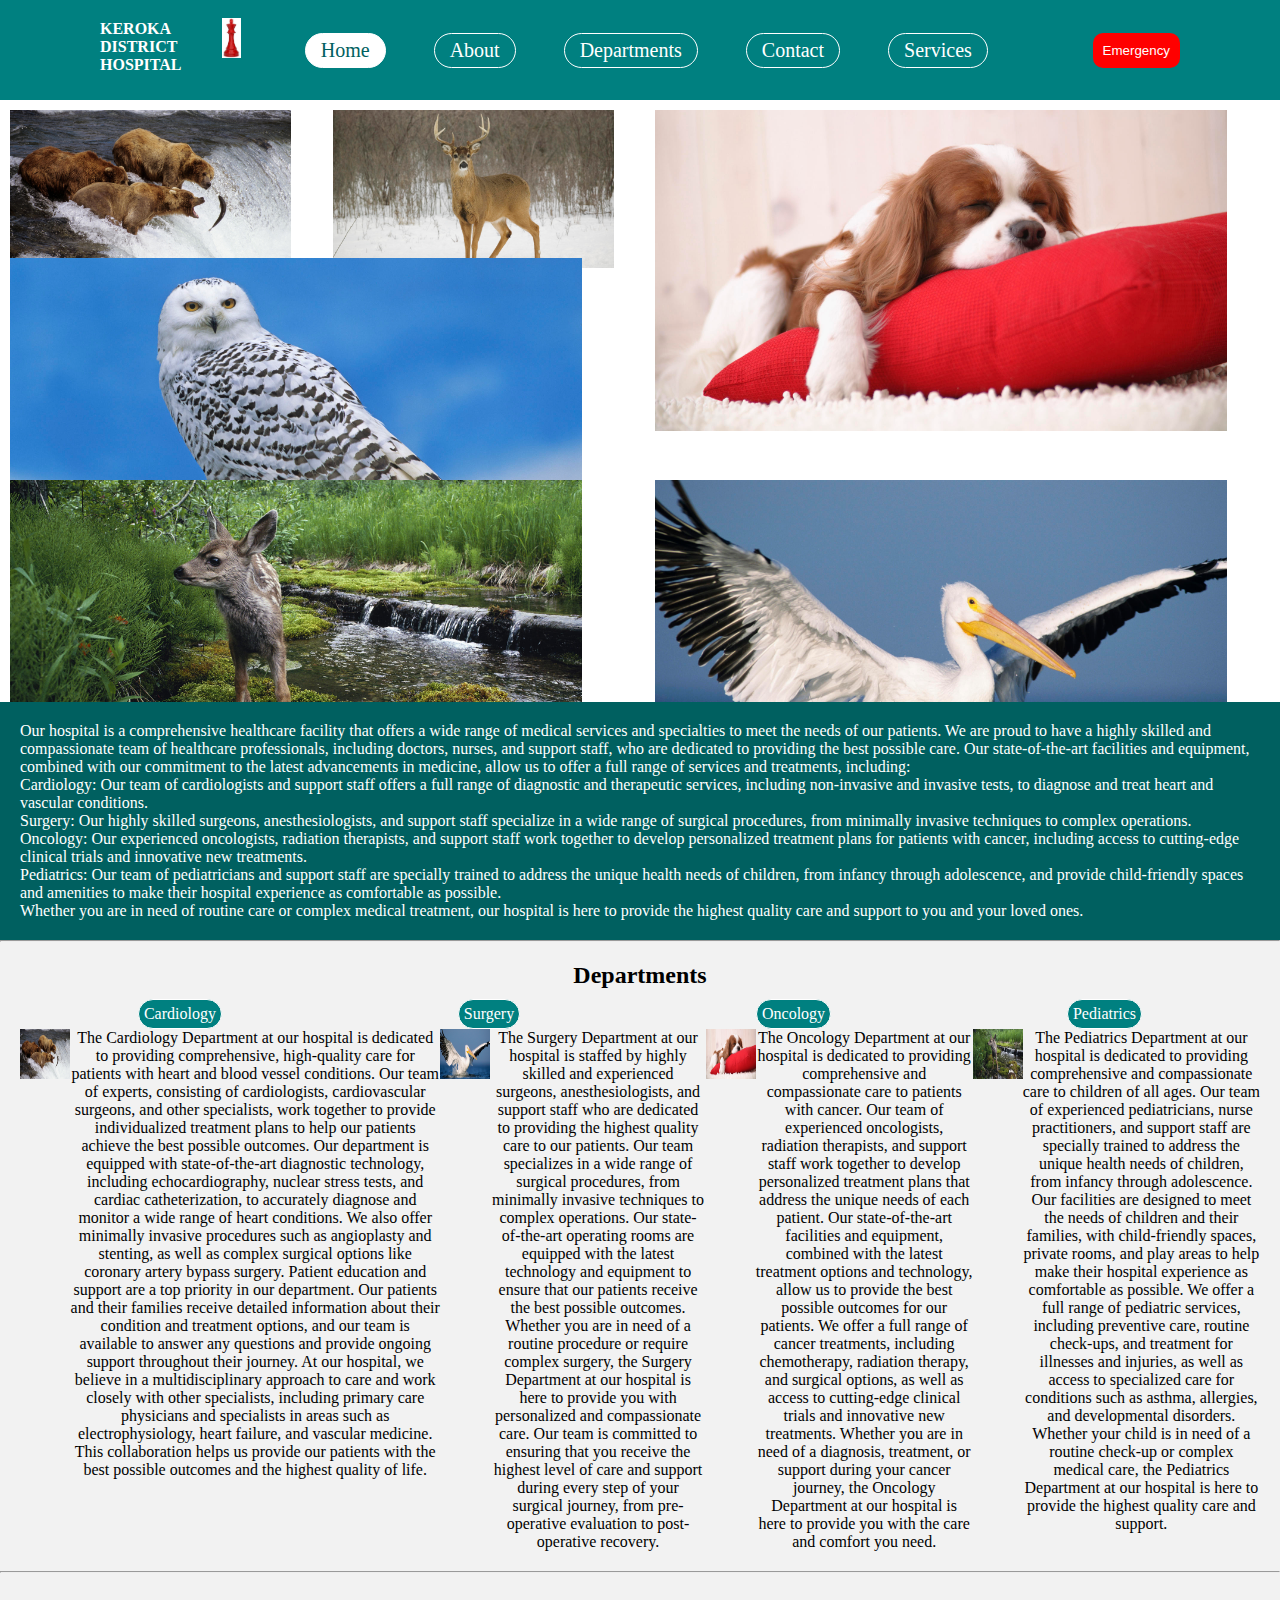
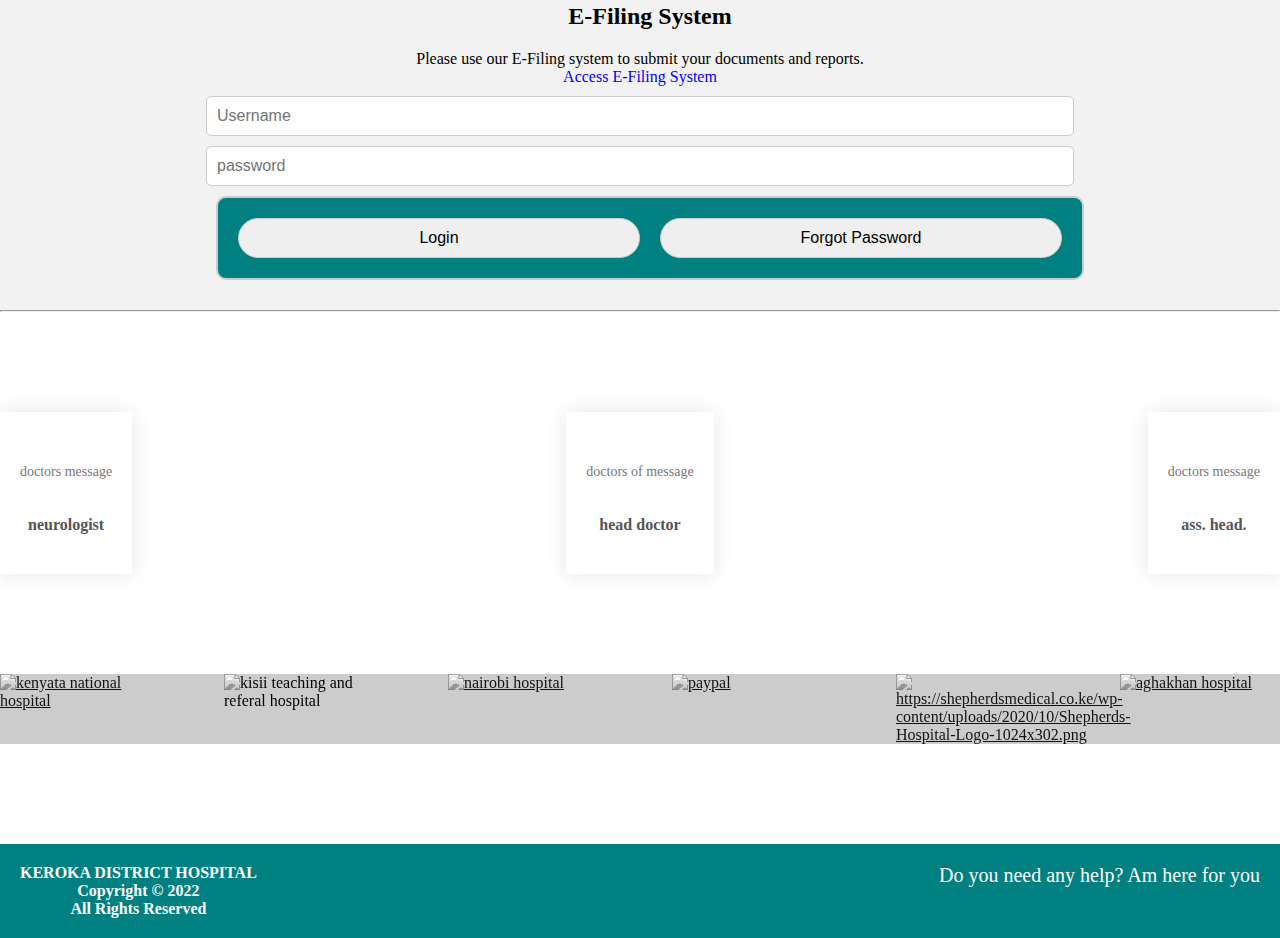
==== commit c760cb39: "links addition" ====
--- a/index.html
+++ b/index.html
@@ -147,7 +147,7 @@
             <i class="far fa-star"></i>
           </div>
           <img src="https://i.ibb.co/zfXD2Tx/user-1.png" alt="" />
-          <h3>Marta W.</h3>
+          <h3>neurologist</h3>
         </div>
 
         <div class="col-3">
@@ -163,7 +163,7 @@
             <i class="far fa-star"></i>
           </div>
           <img src="https://i.ibb.co/FVyK1KM/user-2.png" alt="" />
-          <h3>Rula P.</h3>
+          <h3>head doctor</h3>
         </div>
 
         <div class="col-3">
@@ -179,7 +179,7 @@
             <i class="far fa-star"></i>
           </div>
           <img src="https://i.ibb.co/jZ3tQqK/user-3.png" alt="" />
-          <h3>Vika Z.</h3>
+          <h3>ass. head.</h3>
         </div>
       </div>
     </div>
@@ -197,18 +197,18 @@
         </div>
 
         <div class="col-5">
-          <img src="https://i.ibb.co/3zs234S/logo-coca-cola.png" alt="rusia hospital kisumu" />
-        </div>
-
-        <div class="col-5">
-          <img src="https://i.ibb.co/7Wt343W/logo-paypal.png" alt="paypal" />
-        </div>
-        <div class="col-5">
-          <img src="https://i.ibb.co/7Wt343W/logo-paypal.png" alt="shephards hospital" />
-        </div>
-
-        <div class="col-5">
-          <img src="https://i.ibb.co/GVSNwJD/logo-philips.png" alt="aghakhan hospital" />
+         <a href="https://thenairobihosp.org/"><img src="https://thenairobihosp.org/_nuxt/img/TNH%20Logo.f93f190.svg" alt="nairobi hospital" /></a>
+        </div>
+
+        <div class="col-5">
+         <a href="https://www.paypal.com/ke/"><img src="https://i.ibb.co/7Wt343W/logo-paypal.png" alt="paypal" /></a> 
+        </div>
+        <div class="col-5">
+         <a href="https://shepherdsmedical.co.ke/"> <img sr="/images/Shepherds-Hospital-Logo-1024x302.png" alt="https://shepherdsmedical.co.ke/wp-content/uploads/2020/10/Shepherds-Hospital-Logo-1024x302.png" /></a>
+        </div>
+
+        <div class="col-5">
+         <a href="https://hospitals.aku.edu"><img src="https://hospitals.aku.edu/nairobi/SiteAssets/akuhnlogo2.png" alt="aghakhan hospital" /></a> 
         </div>
       </div>
     </div>
